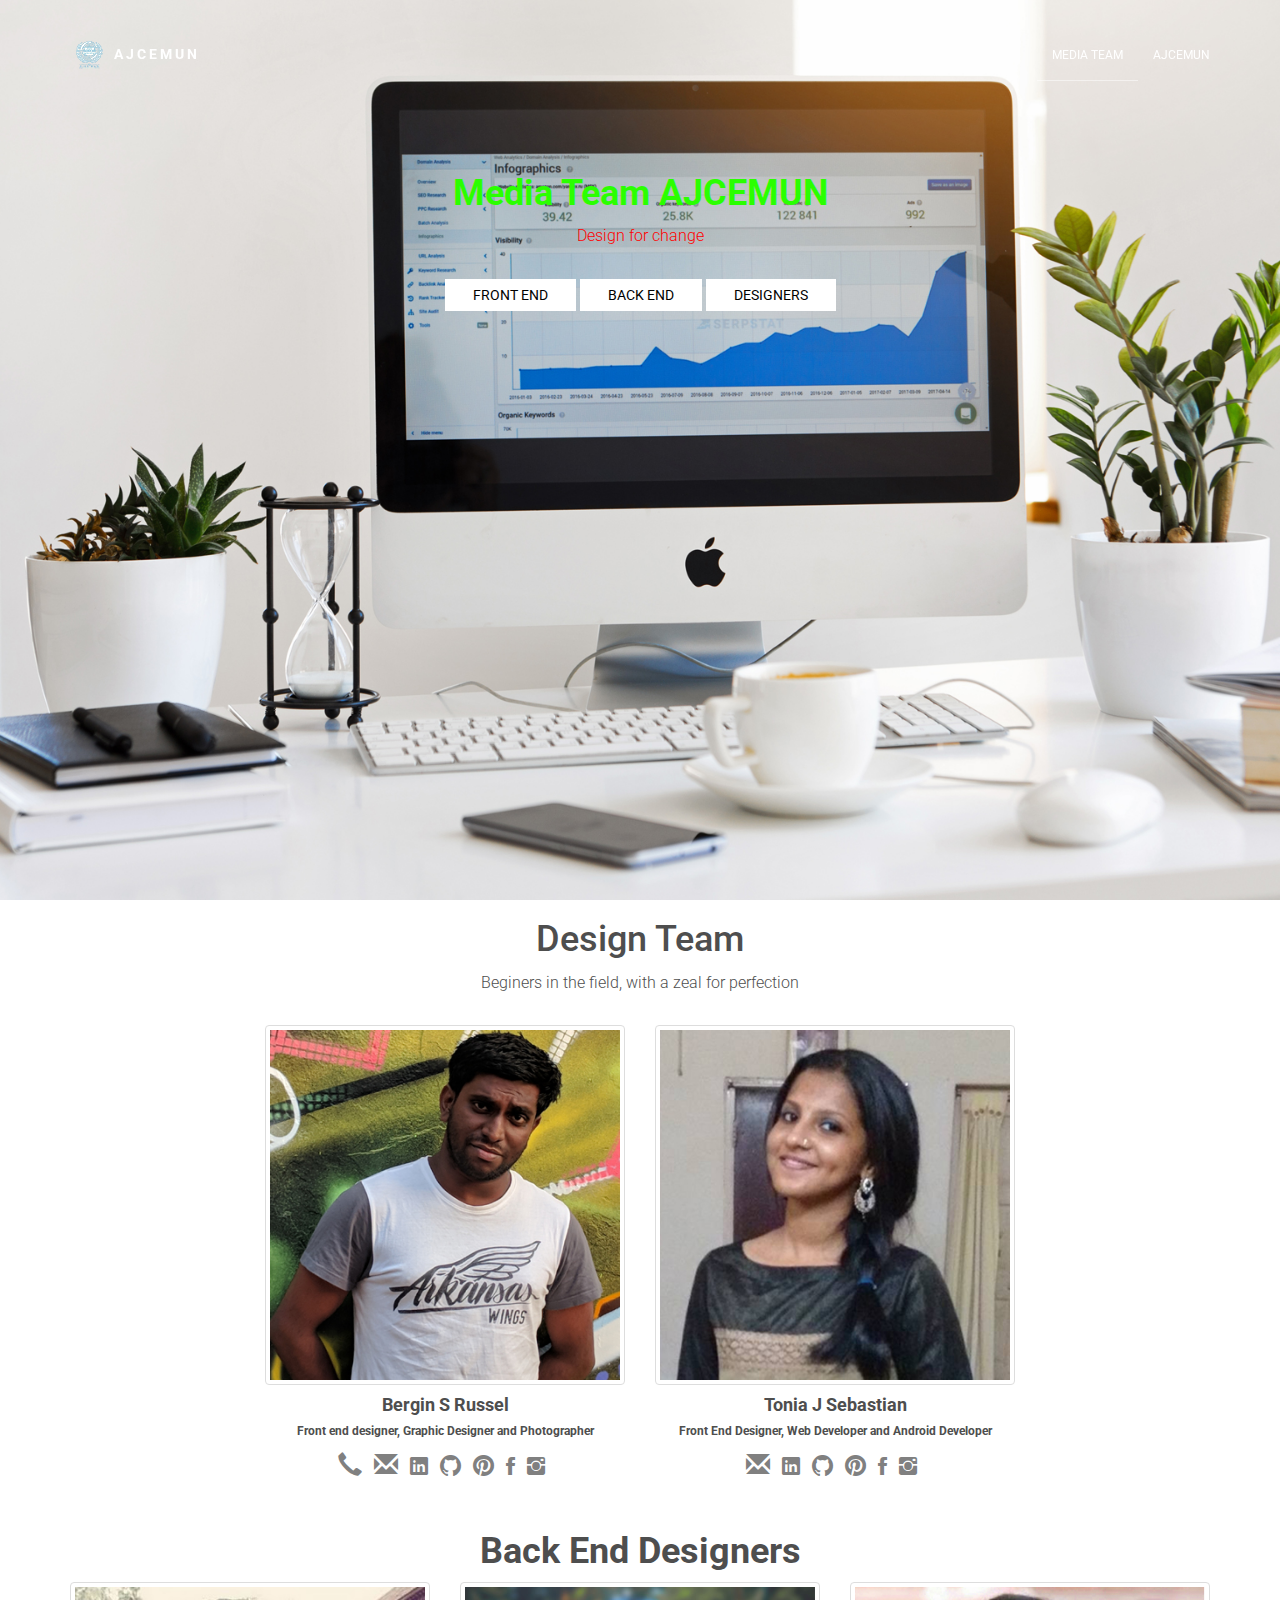
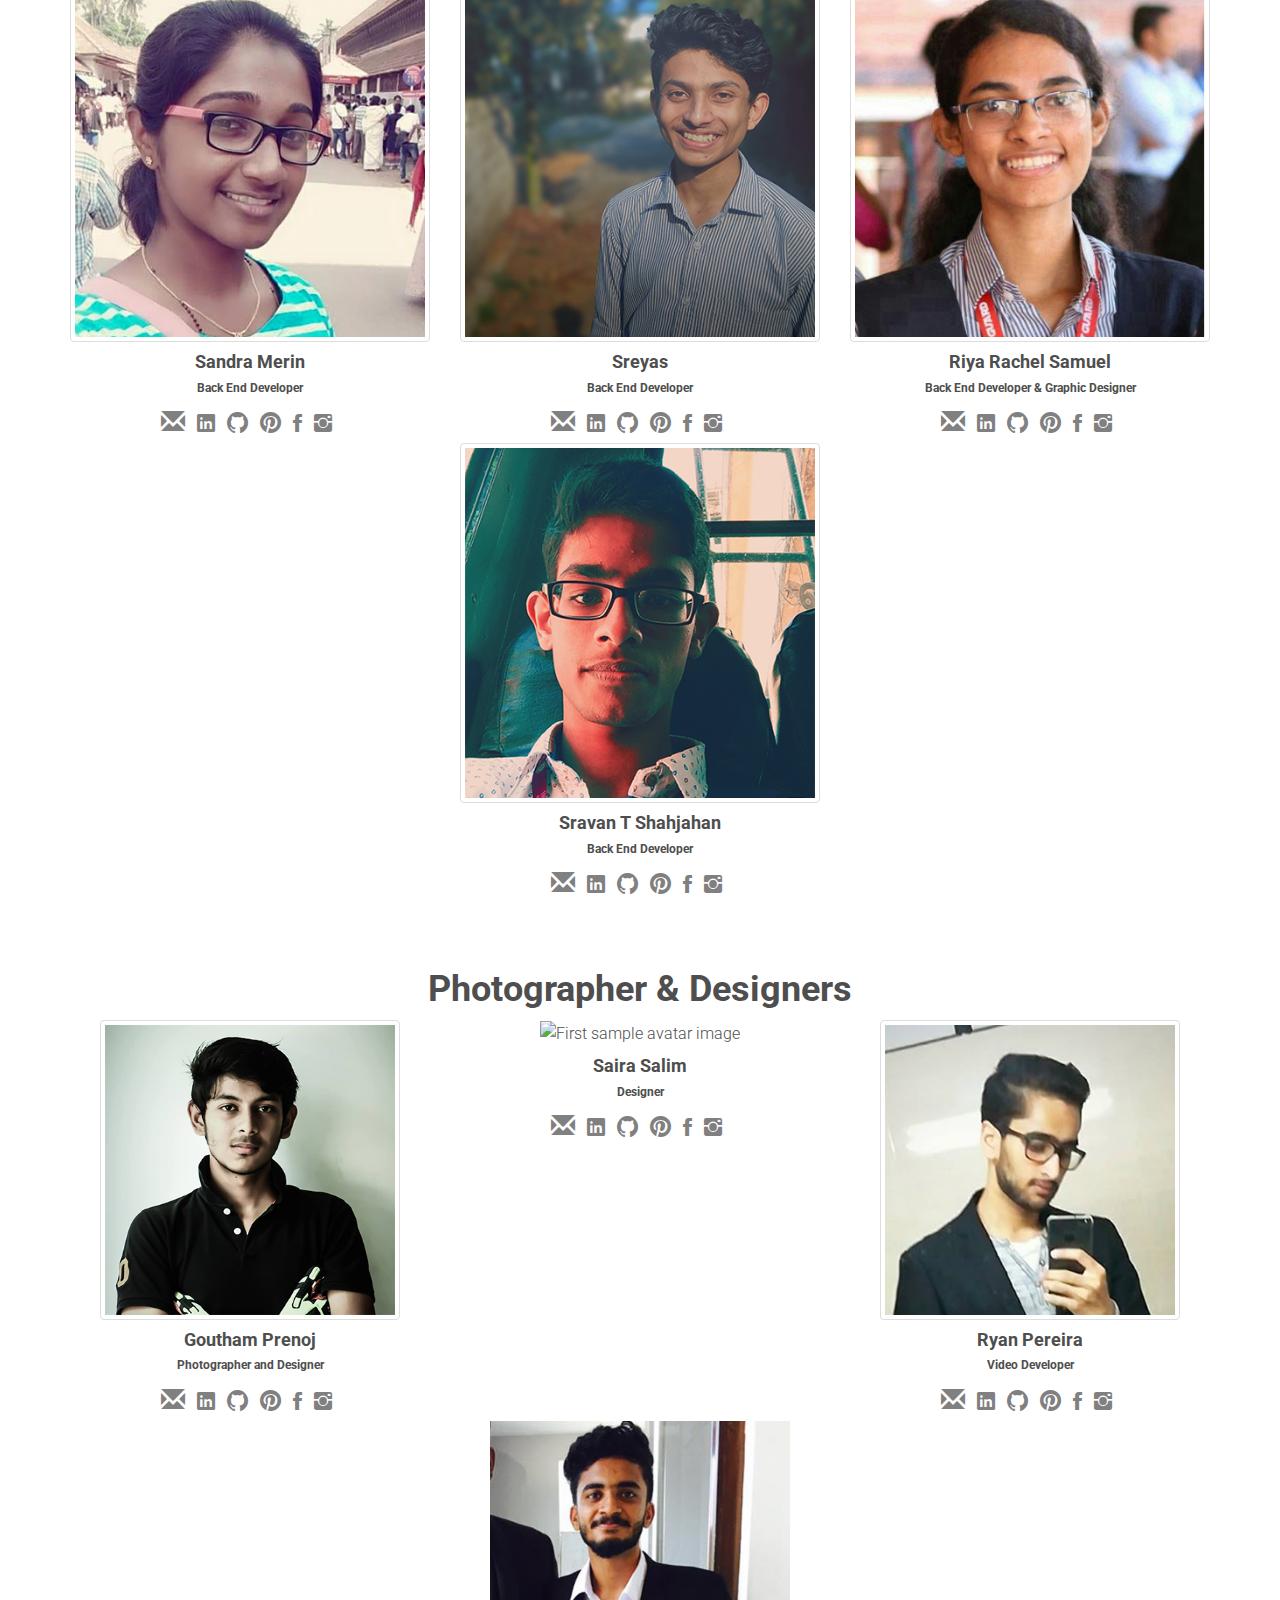
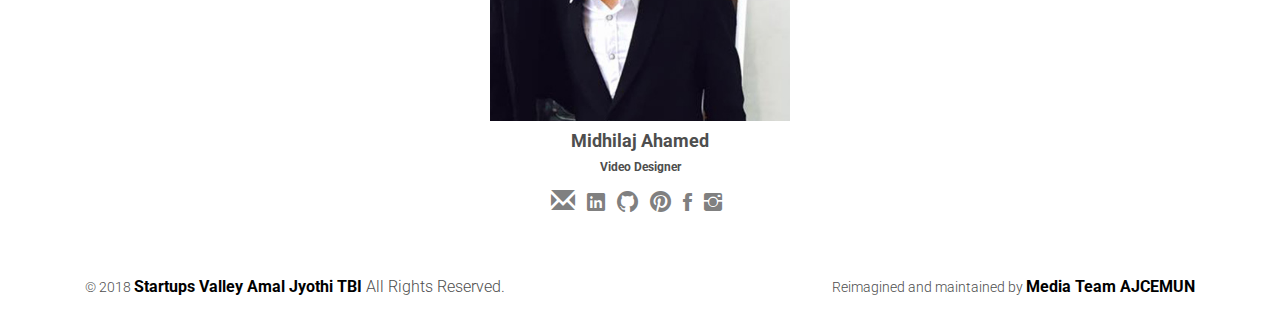
==== devteam.html @ 3c46d5c2 "c" ====
<!DOCTYPE HTML>
<!--
	Maintained by Startups Valley Amal Jyothi TBI
	Designed by Bergin S Russel & Tonia Sebastian
	AJCEMUN logo designed by Gautham Prenoj
	Backend and forum designed and coded by Sreyas
-->
<html lang="en">
<head>
    <meta charset="utf-8">
    <meta http-equiv="X-UA-Compatible" content="IE=edge">
    <meta name="viewport" content="width=device-width, initial-scale=1">
	<meta name="author" content="Bergin S Russel">
	<meta name="description" content="The Innovation and Entrepreneurship Development Centre (IEDC) is an initiative of National Science and Technology Entrepreneurship Development Board (NSTEDB), Department of Science and Technology (DST), New Delhi. The aim was to develop an institutional mechanism to create entrepreneurial culture in academic institutions to foster growth of innovation and entrepreneurship amongst the faculty and students.
Every year this centre provides financial support to a good number of students for developing innovative products. Up to one lakh rupees is made available for each idea. Apart from this financial support we are providing mentoring and Infrastructural support for these projects.Also this centre arranges many classes and camps to promote technology based innovation and entrepreneurship among the students." />
	<meta name="keywords" content="Idea, Startups, IEDC, I E D C, KSUM, Maker Hub, MAKERHUB, AmalJyothi, Amal Jyothi, AJCE, Innovatio, Entrepreneurship, AJC, Kanjirappally, Credox, Dreambig, Dream Big, Aptinno, Startups Valley, Technology, TBI, Development, Centre, Center, Ajin, Sherin, Bergin, IPR, IPR CELL, KSCSTE, KSIDC, DST, Incubator, Business, T B I, Technology Business Incubator, Kerala, Startups, Funding, Mentor, Support, Education, innovator, Innovtors hub, model, mun, silicon valley, intern, internship, programme, awareness, intellectual, property, rights, think, different, outside, box, products, robotics, digital, marketing, website, web, dev " />
    <title>Amal Jyothi College of Engineering Model United Nations</title>
	<link href="assets/images/logo.png" rel="shortcut icon" type="image/png">
    <!-- css -->
    <link rel="stylesheet" href="bower_components/bootstrap/dist/css/bootstrap.min.css">
    <link rel="stylesheet" href="bower_components/ionicons/css/ionicons.min.css">
    <link rel="stylesheet" href="assets/css/main.css">
</head>

<body data-spy="scroll" data-target="#site-nav">
    <nav id="site-nav" class="navbar navbar-fixed-top navbar-custom">
        <div class="container">
            <div class="navbar-header">

                <!-- logo -->
                <div class="site-branding">
                    <a class="logo" href="index.html">
                        
                        <!-- logo image  -->
                        <img src="assets/images/logo.png" alt="Logo">

                        AJCEMUN
                    </a>
                </div>

                <button type="button" class="navbar-toggle collapsed" data-toggle="collapse" data-target="#navbar-items" aria-expanded="false">
                    <span class="sr-only">Toggle navigation</span>
                    <span class="icon-bar"></span>
                    <span class="icon-bar"></span>
                    <span class="icon-bar"></span>
                </button>

            </div><!-- /.navbar-header -->

            <div class="collapse navbar-collapse" id="navbar-items">
                <ul class="nav navbar-nav navbar-right">

                    <!-- navigation menu -->
                    <li class="active"><a data-scroll href="#">Media Team</a></li>
                    
                    <li><a href="index.html">AJCEMUN</a></li>
                    
                
                </ul>
            </div>
        </div><!-- /.container -->
    </nav>

    <header id="site-header" class="site-header1 valign-center"> 
        <div class="intro">
			<br><br><br><br><br><br>
        
          <h1><font color="#2AFF00">Media Team AJCEMUN</font></h1>
         <!-- <h1>AJCEMUN</h1>-->
          <font color="#FF0000"><p>Design for change</p></font>
          <a class="btn btn-white" data-scroll href="#fed">Front End</a>
			 <a class="btn btn-white" data-scroll href="#bed">Back End</a>
			 <a class="btn btn-white" data-scroll href="#pd">Designers</a>
        
        </div>
    </header>

    <section id="fed" class="Front End Developers">
        <div class="container">
            <!--Section: Team v.2-->
<section class="team-section pb-5">
        
        <!--Section heading-->
        <h2 class="h1 text-center py-5">Design Team</h2>
        <!--Section description-->
        <p class="grey-text pb-5 text-center">Beginers in the field, with a zeal for perfection</p>
        <div class="row text-center">

            <!--Grid column-->
			<div class="col-md-2"></div>
            <div class="col-md-4 mb-4">

                <div class="avatar mx-auto">
                    <img src="assets/images/logos/bsrdev.jpg" alt="Bergin S Russel" width="400" class="rounded img-fluid z-depth-1-half img-thumbnail">
                </div>
              <h4 class="font-weight-bold dark-grey-text"> <strong>Bergin S Russel</strong></h4>
                <h6 class="grey-text">Front end designer, Graphic Designer and Photographer</h6>
                <!--Facebook-->
                <div class="row">
                 <a href="#" data-toggle="tooltip" title="+91 9495 911 913"><font size="5dp" color="grey"><i class="glyphicon glyphicon-earphone"></i></font></a>&nbsp;&nbsp;
                 <a href="#" data-toggle="tooltip" title="berginsrussel@me.ajce.in"><font size="5dp" color="grey"><i class="glyphicon glyphicon-envelope"></i></font></a>&nbsp;&nbsp;
                 <a href="https://www.linkedin.com/in/berginsrussel/"><font size="5dp" color="grey"><i class="ion-social-linkedin"></i></font></a>&nbsp;&nbsp;
                 <a href="https://www.github.com/berginsrussel/"><font size="5dp" color="grey"><i class="ion-social-github"></i></font></a>&nbsp;&nbsp;
                 <a href="https://in.pinterest.com/berginrussel/"><font size="5dp" color="grey"><i class="ion-social-pinterest"></i></font></a>&nbsp;&nbsp;
                 <a href="https://www.facebook.com/berginsr/"><font size="5dp" color="grey"><i class="ion-social-facebook"></i></font></a>&nbsp;&nbsp;
                 <a href="https://www.instagram.com/berginsrussel/"><font size="5dp" color="grey"><i class="ion-social-instagram"></i></font></a>&nbsp;&nbsp;
                
                 
                
                </div>

            </div>
            <!--Grid column-->

            <!--Grid column-->
         <div class="col-md-4 mb-4">

                <div class="avatar mx-auto">
                    <img src="assets/images/logos/toniadev.jpg" alt="First sample avatar image" width="400" class="rounded img-fluid z-depth-1-half img-thumbnail">
                </div>
                <h4 class="font-weight-bold dark-grey-text">
                    <strong>Tonia J Sebastian</strong>
                </h4>
                <h6 class="grey-text">Front End Designer, Web Developer and Android Developer</h6>

                 <div class="row">
                 <a href="#" data-toggle="tooltip" title="toniajsebastian@cs.ajce.in"><font size="5dp" color="grey"><i class="glyphicon glyphicon-envelope"></i></font></a>&nbsp;&nbsp;
                 <a href="https://www.linkedin.com/"><font size="5dp" color="grey"><i class="ion-social-linkedin"></i></font></a>&nbsp;&nbsp;
                 <a href="https://www.github.com/"><font size="5dp" color="grey"><i class="ion-social-github"></i></font></a>&nbsp;&nbsp;
                 <a href="https://in.pinterest.com/"><font size="5dp" color="grey"><i class="ion-social-pinterest"></i></font></a>&nbsp;&nbsp;
                 <a href="https://www.facebook.com/"><font size="5dp" color="grey"><i class="ion-social-facebook"></i></font></a>&nbsp;&nbsp;
                 <a href="https://www.instagram.com/"><font size="5dp" color="grey"><i class="ion-social-instagram"></i></font></a>&nbsp;&nbsp;
                
                 
                
                </div>

            </div>
            <!--Grid column-->

        </div>
		</section>	
	<br><section id="bed" class="Back End Developers">
	<h1 align="center">Back End Designers</h1>
	<div class="row text-center">

            <!--Grid column-->
        <div class="col-md-4 mb-4">

                <div class="avatar mx-auto">
                    <img src="assets/images/logos/sandramerin.jpg" class="rounded img-fluid z-depth-1-half img-thumbnail" alt="First sample avatar image">
                </div>
              <h4 class="font-weight-bold dark-grey-text"> <strong>Sandra Merin</strong></h4>
              <h6 class="grey-text">Back End Developer</h6>
           <div class="row">
                 <a href="#" data-toggle="tooltip" title="<!--write text-->"><font size="5dp" color="grey"><i class="glyphicon glyphicon-envelope"></i></font></a>&nbsp;&nbsp;
                 <a href="https://www.linkedin.com/"><font size="5dp" color="grey"><i class="ion-social-linkedin"></i></font></a>&nbsp;&nbsp;
                 <a href="https://www.github.com/"><font size="5dp" color="grey"><i class="ion-social-github"></i></font></a>&nbsp;&nbsp;
                 <a href="https://in.pinterest.com/"><font size="5dp" color="grey"><i class="ion-social-pinterest"></i></font></a>&nbsp;&nbsp;
                 <a href="https://www.facebook.com/"><font size="5dp" color="grey"><i class="ion-social-facebook"></i></font></a>&nbsp;&nbsp;
                 <a href="https://www.instagram.com/"><font size="5dp" color="grey"><i class="ion-social-instagram"></i></font></a>&nbsp;&nbsp;
                
                 
                
                </div>

          </div>
            <!--Grid column-->

            <!--Grid column-->
        <div class="col-md-4 mb-4">

          <div class="avatar mx-auto">
                    <img src="assets/images/logos/SREYAS.jpg" class="rounded img-fluid z-depth-1-half img-thumbnail" alt="First sample avatar image">
               </div>
          <h4 class="font-weight-bold dark-grey-text"> <strong>Sreyas </strong></h4>
                <h6 class="grey-text">Back End Developer</h6>
               <div class="row">
                 <a href="#" data-toggle="tooltip" title="<!--write text-->"><font size="5dp" color="grey"><i class="glyphicon glyphicon-envelope"></i></font></a>&nbsp;&nbsp;
                 <a href="https://www.linkedin.com/"><font size="5dp" color="grey"><i class="ion-social-linkedin"></i></font></a>&nbsp;&nbsp;
                 <a href="https://www.github.com/"><font size="5dp" color="grey"><i class="ion-social-github"></i></font></a>&nbsp;&nbsp;
                 <a href="https://in.pinterest.com/"><font size="5dp" color="grey"><i class="ion-social-pinterest"></i></font></a>&nbsp;&nbsp;
                 <a href="https://www.facebook.com/"><font size="5dp" color="grey"><i class="ion-social-facebook"></i></font></a>&nbsp;&nbsp;
                 <a href="https://www.instagram.com/"><font size="5dp" color="grey"><i class="ion-social-instagram"></i></font></a>&nbsp;&nbsp;
                
                 
                
                </div>

        </div>
            <!--Grid column-->

            <!--Grid column-->
        <div class="col-md-4 mb-4">

          <div class="avatar mx-auto">
            <img src="assets/images/logos/riya.jpg" class="rounded img-fluid z-depth-1-half img-thumbnail" alt="Third sample avatar image">
                </div>
                <h4 class="font-weight-bold dark-grey-text"> <strong>Riya Rachel Samuel</strong></h4>
                <h6 class="grey-text">Back End Developer &amp; Graphic Designer</h6>
           <div class="row">
                 <a href="#" data-toggle="tooltip" title="<!--write text-->"><font size="5dp" color="grey"><i class="glyphicon glyphicon-envelope"></i></font></a>&nbsp;&nbsp;
                 <a href="https://www.linkedin.com/"><font size="5dp" color="grey"><i class="ion-social-linkedin"></i></font></a>&nbsp;&nbsp;
                 <a href="https://www.github.com/"><font size="5dp" color="grey"><i class="ion-social-github"></i></font></a>&nbsp;&nbsp;
                 <a href="https://in.pinterest.com/"><font size="5dp" color="grey"><i class="ion-social-pinterest"></i></font></a>&nbsp;&nbsp;
                 <a href="https://www.facebook.com/"><font size="5dp" color="grey"><i class="ion-social-facebook"></i></font></a>&nbsp;&nbsp;
                 <a href="https://www.instagram.com/"><font size="5dp" color="grey"><i class="ion-social-instagram"></i></font></a>&nbsp;&nbsp;
                
                 
                
                </div>
          </div>
            <!--Grid column-->
        </div>
			<div class="row text-center">

            <!--Grid column-->
        <div class="col-md-4 mb-4">

               
          </div>
            <!--Grid column-->

            <!--Grid column-->
        <div class="col-md-4 mb-4">

          <div class="avatar mx-auto">
                    <img src="assets/images/logos/sravan.jpg" class="rounded img-fluid z-depth-1-half img-thumbnail" alt="First sample avatar image">
               </div>
          <h4 class="font-weight-bold dark-grey-text"> <strong>Sravan T Shahjahan </strong></h4>
                <h6 class="grey-text">Back End Developer</h6>
               <div class="row">
                 <a href="#" data-toggle="tooltip" title="<!--write text-->"><font size="5dp" color="grey"><i class="glyphicon glyphicon-envelope"></i></font></a>&nbsp;&nbsp;
                 <a href="https://www.linkedin.com/"><font size="5dp" color="grey"><i class="ion-social-linkedin"></i></font></a>&nbsp;&nbsp;
                 <a href="https://www.github.com/"><font size="5dp" color="grey"><i class="ion-social-github"></i></font></a>&nbsp;&nbsp;
                 <a href="https://in.pinterest.com/"><font size="5dp" color="grey"><i class="ion-social-pinterest"></i></font></a>&nbsp;&nbsp;
                 <a href="https://www.facebook.com/"><font size="5dp" color="grey"><i class="ion-social-facebook"></i></font></a>&nbsp;&nbsp;
                 <a href="https://www.instagram.com/"><font size="5dp" color="grey"><i class="ion-social-instagram"></i></font></a>&nbsp;&nbsp;
                
                 
                
                </div>

        </div>
            <!--Grid column-->

            <!--Grid column-->
        <div class="col-md-4 mb-4">

          
          </div>
            <!--Grid column-->
        </div>
    </section>
    <!--Section: Team v.2-->
            
            </div><!-- /.row -->
			
		
		</div>  
    </section>
	<br>
	<section id="pd" class="Designers">
	<div class="container" align="center">
	<h1 align="center"></h1>
	<div class="row text-center">
		<h1 align="center">Photographer &amp; Designers</h1>
            <!--Grid column-->
        <div class="col-md-4 mb-4">

                <div class="avatar mx-auto">
                    <img src="assets/images/logos/gouthamdev.jpg" alt="First sample avatar image" width="300" class="rounded img-fluid z-depth-1-half img-thumbnail">
                </div>
              <h4 class="font-weight-bold dark-grey-text"> <strong>Goutham Prenoj</strong></h4>
              <h6 class="grey-text">Photographer and Designer</h6>
          <div class="row">
                 <a href="#" data-toggle="tooltip" title="<!--write text-->"><font size="5dp" color="grey"><i class="glyphicon glyphicon-envelope"></i></font></a>&nbsp;&nbsp;
                 <a href="https://www.linkedin.com/"><font size="5dp" color="grey"><i class="ion-social-linkedin"></i></font></a>&nbsp;&nbsp;
                 <a href="https://www.github.com/"><font size="5dp" color="grey"><i class="ion-social-github"></i></font></a>&nbsp;&nbsp;
                 <a href="https://in.pinterest.com/"><font size="5dp" color="grey"><i class="ion-social-pinterest"></i></font></a>&nbsp;&nbsp;
                 <a href="https://www.facebook.com/"><font size="5dp" color="grey"><i class="ion-social-facebook"></i></font></a>&nbsp;&nbsp;
                 <a href="https://www.instagram.com/"><font size="5dp" color="grey"><i class="ion-social-instagram"></i></font></a>&nbsp;&nbsp;
                
                 
                
                </div>

          </div>
            <!--Grid column-->

            <!--Grid column-->
        <div class="col-md-4 mb-4">

          <div class="avatar mx-auto">
                    <img src="https://encrypted-tbn0.gstatic.com/images?q=tbn:ANd9GcSdP8_WHYu5wR9VU33Q1He28nvajJAuTOANiB84Cfq0nArDVMAf" alt="First sample avatar image" width="300" class="rounded img-fluid z-depth-1-half">
               </div>
          <h4 class="font-weight-bold dark-grey-text"> <strong>Saira Salim</strong></h4>
                <h6 class="grey-text">Designer</h6>
              <div class="row">
                 <a href="#" data-toggle="tooltip" title="<!--write text-->"><font size="5dp" color="grey"><i class="glyphicon glyphicon-envelope"></i></font></a>&nbsp;&nbsp;
                 <a href="https://www.linkedin.com/"><font size="5dp" color="grey"><i class="ion-social-linkedin"></i></font></a>&nbsp;&nbsp;
                 <a href="https://www.github.com/"><font size="5dp" color="grey"><i class="ion-social-github"></i></font></a>&nbsp;&nbsp;
                 <a href="https://in.pinterest.com/"><font size="5dp" color="grey"><i class="ion-social-pinterest"></i></font></a>&nbsp;&nbsp;
                 <a href="https://www.facebook.com/"><font size="5dp" color="grey"><i class="ion-social-facebook"></i></font></a>&nbsp;&nbsp;
                 <a href="https://www.instagram.com/"><font size="5dp" color="grey"><i class="ion-social-instagram"></i></font></a>&nbsp;&nbsp;
                
                 
                
                </div>

        </div>
            <!--Grid column-->

            <!--Grid column-->
        <div class="col-md-4 mb-4">

          <div class="avatar mx-auto">
            <img src="assets/images/logos/ryandev.jpg" alt="Third sample avatar image" width="300" class="rounded img-fluid z-depth-1-half img-thumbnail">
                </div>
                <h4 class="font-weight-bold dark-grey-text"> <strong>Ryan Pereira</strong></h4>
                <h6 class="grey-text">Video Developer</h6>
            <div class="row">
                 <a href="#" data-toggle="tooltip" title="<!--write text-->"><font size="5dp" color="grey"><i class="glyphicon glyphicon-envelope"></i></font></a>&nbsp;&nbsp;
                 <a href="https://www.linkedin.com/"><font size="5dp" color="grey"><i class="ion-social-linkedin"></i></font></a>&nbsp;&nbsp;
                 <a href="https://www.github.com/"><font size="5dp" color="grey"><i class="ion-social-github"></i></font></a>&nbsp;&nbsp;
                 <a href="https://in.pinterest.com/"><font size="5dp" color="grey"><i class="ion-social-pinterest"></i></font></a>&nbsp;&nbsp;
                 <a href="https://www.facebook.com/"><font size="5dp" color="grey"><i class="ion-social-facebook"></i></font></a>&nbsp;&nbsp;
                 <a href="https://www.instagram.com/"><font size="5dp" color="grey"><i class="ion-social-instagram"></i></font></a>&nbsp;&nbsp;
                
                 
                
                </div>
          </div>
            <!--Grid column-->
        </div>
			<div class="row text-center">

            <!--Grid column-->
        <div class="col-md-4 mb-4">

               
          </div>
            <!--Grid column-->

            <!--Grid column-->
        <div class="col-md-4 mb-4">

          <div class="avatar mx-auto">
            <img src="assets/images/logos/midhidev.jpg" alt="First sample avatar image" width="300" height="300" class="rounded img-fluid z-depth-1-half">
               </div>
          <h4 class="font-weight-bold dark-grey-text"> <strong>Midhilaj Ahamed</strong></h4>
          <h6 class="grey-text">Video Designer</h6>
          <div class="row">
                 <a href="#" data-toggle="tooltip" title="<!--write text-->"><font size="5dp" color="grey"><i class="glyphicon glyphicon-envelope"></i></font></a>&nbsp;&nbsp;
                 <a href="https://www.linkedin.com/"><font size="5dp" color="grey"><i class="ion-social-linkedin"></i></font></a>&nbsp;&nbsp;
                 <a href="https://www.github.com/"><font size="5dp" color="grey"><i class="ion-social-github"></i></font></a>&nbsp;&nbsp;
                 <a href="https://in.pinterest.com/"><font size="5dp" color="grey"><i class="ion-social-pinterest"></i></font></a>&nbsp;&nbsp;
                 <a href="https://www.facebook.com/"><font size="5dp" color="grey"><i class="ion-social-facebook"></i></font></a>&nbsp;&nbsp;
                 <a href="https://www.instagram.com/"><font size="5dp" color="grey"><i class="ion-social-instagram"></i></font></a>&nbsp;&nbsp;
                
                 
                
                </div>

        </div>
            <!--Grid column-->

            <!--Grid column-->
        <div class="col-md-4 mb-4">

          
          </div>
            <!--Grid column-->
        </div>
    </section>
    <!--Section: Team v.2-->
            
            </div><!-- /.row -->
			
		
        </div><!-- /.container -->
    </section>

        
    
    
<br><br>
			<div class="row copyright">
				<div class="container">
				<div class="col-md-6">
					<p class="pull-left"> <small class="block">&copy; 2018 </small><a href="https://www.startupsvalley.in"><strong>Startups Valley Amal Jyothi TBI </strong></a>All Rights Reserved.</p></div> 
				  <div class="col-md-6" style="text-align: right"><p> <small>Reimagined and maintained by </small><a href="#"><b>Media Team AJCEMUN</b></a></p>
				  
				 
					
				</div>
			</div></div>

		</div></font>
	</footer>
    <!--
    <section id="location" class="section location">
        <div class="container">
            <div class="row">
                <div class="col-sm-3">
                    <h3 class="section-title">Event Location</h3>
                    <address>
                        <p>Eardenia<br> The Grand Hall<br> House # 08, Road #52, Street<br> Phone: +1159t3764<br> Email: example@mail.com</p>
                    </address>
                </div>
                <div class="col-sm-9">
                    <iframe src="https://www.google.com/maps/embed?pb=!1m18!1m12!1m3!1d96706.50013548559!2d-78.9870674333782!3d40.76030630398601!2m3!1f0!2f0!3f0!3m2!1i1024!2i768!4f13.1!3m3!1m2!1s0x54eab584e432360b%3A0x1c3bb99243deb742!2sUnited+States!5e0!3m2!1sen!2sbd!4v1436299406518" width="100%" height="450" frameborder="0" style="border:0" allowfullscreen></iframe>
                </div>
            </div>
        </div>
    </section>

    <footer class="site-footer">
        <div class="container">
            <div class="row">
                <div class="col-md-12">
                    <p class="site-info">Designed and <br> Developed by <a href="http://technextit.com">Technext Limited</a></p>
                    <ul class="social-block">
                        <li><a href=""><i class="ion-social-twitter"></i></a></li>
                        <li><a href=""><i class="ion-social-facebook"></i></a></li>
                        <li><a href=""><i class="ion-social-linkedin-outline"></i></a></li>
                        <li><a href=""><i class="ion-social-googleplus"></i></a></li>
                    </ul>
                </div>
            </div>
        </div>
    </footer>-->

    <!-- script -->
    <script src="bower_components/jquery/dist/jquery.min.js"></script>
    <script src="bower_components/bootstrap/dist/js/bootstrap.min.js"></script>
    <script src="bower_components/smooth-scroll/dist/js/smooth-scroll.min.js"></script>
    <script src="assets/js/main.js"></script>
</body>
</html>
---- assets/css/main.css ----
/* 
 * 1. Google Font
 */
@import url(https://fonts.googleapis.com/css?family=Roboto:300,400,700);
/* 
 * 2.0 Global Style
 */
html {
  font-family: 'Roboto', sans-serif;
  font-size: 16px;
}

body {
  color: #4e4e4e;
  font-family: 'Roboto', sans-serif;
  font-size: 16px;
  font-weight: 300;
  line-height: 1.6;
  position: relative;
  -webkit-font-smoothing: antialiased;
}

a {
  color: #000;
}
a:focus {
  outline: none;
}

h1,
h2,
h3,
h4,
h5,
h6 {
  font-weight: 700;
}

p {
  margin: 0 0 30px;
}

ul li {
  font-weight: 700;
  margin-bottom: 10px;
}

.custom-list-icon, .list-arrow-right {
  list-style-type: none;
  padding: 0;
}
.custom-list-icon li, .list-arrow-right li {
  position: relative;
  padding-left: 20px;
}
.custom-list-icon li::before, .list-arrow-right li::before {
  position: absolute;
  left: 0;
  color: #4e4e4e;
  font-family: "Ionicons";
}

.social-block {
  list-style-type: none;
  padding: 0;
}
.social-block li {
  display: inline-block;
}
.social-block li a {
  display: inline-block;
  height: 32px;
  width: 32px;
  color: #4e4e4e;
}
.social-block li a i {
  font-size: 1.5em;
}
.social-block li a:hover, .social-block li a:focus {
  color: #000;
}

.btn.active.focus,
.btn.active:focus,
.btn.focus,
.btn:active.focus,
.btn:active:focus,
.btn:focus {
  outline: none;
}

.btn {
  border: 0;
  border-radius: 0;
  padding: 6px 28px;
  text-transform: uppercase;
  -webkit-transform: translateZ(0);
          transform: translateZ(0);
  -webkit-backface-visibility: hidden;
          backface-visibility: hidden;
  -moz-osx-font-smoothing: grayscale;
  -webkit-transition-duration: 0.3s;
          transition-duration: 0.3s;
  -webkit-transition-property: -webkit-transform;
          transition-property: transform;
}
.btn:hover {
  -webkit-transform: scale(0.9);
      -ms-transform: scale(0.9);
          transform: scale(0.9);
}

.form-control {
  border-radius: 0;
  box-shadow: none;
  height: 48px;
  padding: 10px 12px;
  font-size: 16px;
  line-height: 1.6;
}
.form-control:focus {
  box-shadow: none;
  border-color: #ccc;
  background-color: #f8f8f8;
}

.valign-center {
  display: -webkit-box;
  display: -webkit-flex;
  display: -ms-flexbox;
  display: flex;
  -webkit-box-align: center;
  -webkit-align-items: center;
      -ms-flex-align: center;
          align-items: center;
}

.section {
  padding: 70px 0;
}

.section-title {
  color: #313131;
  letter-spacing: 1px;
  margin: 0 0 20px;
  text-transform: uppercase;
  text-align: center;
}

/* 
 * 3.0 Helper Class
 */
/* 
 * 3.1 Helper Class: font-weight
 */
.font-300 {
  font-weight: 300;
}

.font-400 {
  font-weight: 400;
}

.font-700 {
  font-weight: 700;
}

/* 
 * 3.2 Helper Class: margin
 */
.mt0 {
  margin-top: 0;
}

.mb0 {
  margin-bottom: 0;
}

.mt20 {
  margin-top: 20px;
}

/* 
 * 3.3 Helper Class: list
 */
.list-arrow-right li::before {
  content: "\f3d3";
}

/* 
 * 3.4 Helper Class: button
 */
.btn-white {
  color: #000;
  background-color: #fff;
}
.btn-white:hover, .btn-white:focus {
  color: #000;
  background-color: #fff;
}

.btn-black {
  color: #fff;
  background-color: #000;
}
.btn-black:hover, .btn-black:focus {
  color: #fff;
  background-color: #000;
}

/* 
 * 3.5 Helper Class: background
 */
.bg-image, .bg-image-1, .bg-image-2 {
  position: relative;
}
.bg-image::before, .bg-image-1::before, .bg-image-2::before {
  content: "";
  position: absolute;
  top: 0;
  right: 0;
  bottom: 0;
  left: 0;
}

.bg-image-1 {
  background: url(../images/backgrounds/bg-1.jpg) no-repeat center center/cover;
}
.bg-image-1::before {
  background-color: rgba(0, 0, 0, 0.7);
}

.bg-image-2 {
  background: url(../images/backgrounds/bg-2.jpg) no-repeat center bottom/cover;
}
.bg-image-2::before {
  background-color: rgba(0, 0, 0, 0.7);
}

@media (min-width: 768px) {
  .section {
    padding: 90px 0;
  }

  .section-title {
    color: #313131;
    letter-spacing: 1px;
    margin: 0 0 60px;
    text-transform: uppercase;
    text-align: left;
  }
}
/* 
 * 4.0 Navigation
 */
.navbar-custom {
  border: 0;
  margin: 0;
  padding-top: 10px;
  padding-bottom: 10px;
  background-color: #000;
  -webkit-transition: all 0.2s linear 0s;
          transition: all 0.2s linear 0s;
}
.navbar-custom .navbar-nav li {
  margin: 0;
}
.navbar-custom .navbar-nav > li > a {
  color: #fff;
  text-transform: uppercase;
  font-size: 12px;
  font-weight: 400;
  border-bottom: 1px solid transparent;
}
.navbar-custom .navbar-nav > li > a:focus, .navbar-custom .navbar-nav > li > a:hover {
  background-color: transparent;
  border-color: rgba(255, 255, 255, 0.5);
}
.navbar-custom .navbar-nav > .active > a {
  border-color: rgba(255, 255, 255, 0.5);
}

.navbar-toggle {
  border: 0;
  border-radius: 0;
  margin-top: 2px;
}
.navbar-toggle .icon-bar {
  background-color: #fff;
}

.navbar-solid {
  background-color: #000 !important;
  padding: 0 !important;
  -webkit-transition: all 0.2s linear 0s;
          transition: all 0.2s linear 0s;
}

.site-branding {
  float: left;
  margin-top: 0;
  margin-left: 10px;
}
.site-branding .logo {
  color: #fff;
  font-size: 14px;
  font-weight: 700;
  margin-right: 5px;
  letter-spacing: 3px;
  text-transform: uppercase;
}
.site-branding .logo:focus, .site-branding .logo:hover {
  text-decoration: none;
}

/* 
 * 5.0 Site Header
 */
.site-header {
  width: 100%;
  height: 100%;
  min-height: 100vh;
  position: relative;
  text-align: center;
  background: url(../images/backgrounds/header.jpg) no-repeat center center/cover;
  display: table;
}

.site-header1 {
  width: 100%;
  height: 100%;
  min-height: 100vh;
  position: relative;
  text-align: center;
  background: url(../images/logos/ajcemundev2.jpg) no-repeat center center/cover;
  display: table;
}
.site-header::before {
  content: "";
  position: absolute;
  top: 0;
  right: 0;
  bottom: 0;
  left: 0;
  background-color: rgba(0, 0, 0, 0.5);
}
.site-header .intro {
  color: #fff;
  position: relative;
  text-align: center;
  text-transform: uppercase;
  width: 100%;
  z-index: 1;
  padding: 0 15px;
  display: table-cell;
  vertical-align: middle;
  height: 100vh;
}
.site-header .intro h2 {
  margin-top: 0px;
  font-size: 25px;
  font-weight: 300;
}
.site-header .intro h1 {
  margin-top: 0px;
  font-size: 30px;
}
.site-header .intro p {
  font-size: 20px;
  margin-bottom: 10px;
  font-weight: 300;
}

@media (min-width: 768px) {
  .navbar-custom {
    background-color: transparent;
    padding-top: 30px;
  }

  .site-branding {
    margin-top: 6px;
    margin-left: 0;
  }
}
/* 
 * 6.0 Section
 */
/* 
 * 6.1 Section: About 
 */
.about .section-title {
  margin: 0 0 25px;
}
.about figure {
  margin-bottom: 25px;
}

/* 
 * 6.2 Section: Facts
 */
.facts i {
  color: #fff;
  font-size: 3em;
}
.facts h3 {
  color: #fff;
  text-align: center;
  font-weight: 400;
}

/* 
 * 6.3 Section: Speaker
 */
.speaker {
  text-align: center;
  color: #313131;
  text-transform: uppercase;
  margin: 25px 0;
}
.speaker h4 {
  margin-top: 15px;
  margin-bottom: 5px;
}
.speaker p {
  margin-bottom: 5px;
}
.speaker img:hover {
  opacity: .7;
}

/* 
 * 6.4 Section: Registration & Pricing
 */
/* 
 * 6.5 Section: Contribution
 */
.contribution {
  text-align: center;
  color: #fff;
}

/* 
 * 6.6 Section: Schedule
 */
.schedule-box {
  position: relative;
  background-color: #000;
  color: #fff;
  text-align: center;
  padding: 50px 0;
  margin: 25px 0 0;
}
.schedule-box::before {
  content: '';
  position: absolute;
  top: 5px;
  right: 5px;
  bottom: 5px;
  left: 5px;
  border: 1px solid #fff;
}

/* 
 * 6.7 Section: Schedule
 */
.partner {
  background-color: #f8f8f8;
}
.partner .partner-box {
  display: block;
  opacity: 0.3;
  height: 150px;
  width: 150px;
  margin: 25px auto;
  -webkit-transition: 0.5s all linear;
          transition: 0.5s all linear;
}
.partner .partner-box:hover {
  opacity: 1;
}
.partner .partner-box-1 {
  background: url(../images/partner/partner-1.png) no-repeat center center/contain;
}
.partner .partner-box-2 {
  background: url(../images/partner/partner-2.png) no-repeat center center/contain;
}
.partner .partner-box-3 {
  background: url(../images/partner/partner-3.png) no-repeat center center/contain;
}
.partner .partner-box-4 {
  background: url(../images/partner/partner-4.png) no-repeat center center/contain;
}
.partner .partner-box-5 {
  background: url(../images/partner/partner-5.png) no-repeat center center/contain;
}
.partner .partner-box-6 {
  background: url(../images/partner/partner-6.png) no-repeat center center/contain;
}
.partner .partner-box-7 {
  background: url(../images/partner/partner-7.png) no-repeat center center/contain;
}
.partner .partner-box-8 {
  background: url(../images/partner/partner-8.png) no-repeat center center/contain;
}

/* 
 * 6.8 Section: FAQ
 */
.faq .panel-heading {
  cursor: pointer;
}
.faq .faq-toggle.collapsed::before {
  font-family: "Ionicons";
  content: "\f218";
  -webkit-transition: 0.5s linear ease-out;
          transition: 0.5s linear ease-out;
  position: absolute;
  left: 15px;
}
.faq .faq-toggle::before {
  position: absolute;
  left: 15px;
  font-family: "Ionicons";
  content: "\f209";
}
.faq .panel-group .panel + .panel {
  margin-top: 15px;
}
.faq .panel-default > .panel-heading {
  color: #FFF;
  background-color: #000000;
  border-color: #000;
  border-radius: 0;
  padding: 0;
}
.faq .panel-default > .panel-heading a {
  position: relative;
  display: block;
  text-decoration: none;
  padding: 15px 15px 15px 35px;
}

/* 
 * 6.9 Section: photos
 */
.grid {
  list-style-type: none;
  padding: 0;
  margin: 0;
}
.grid::after {
  content: '';
  display: block;
  clear: both;
}

.grid-item {
  float: left;
  overflow: hidden;
  padding: 3px;
  margin: 0;
  width: 100%;
}

@media (min-width: 768px) {
  .grid-item-sm-6 {
    width: 50%;
  }

  .grid-item-sm-3 {
    width: 25%;
  }

  .section-title {
    margin: 0 0 30px;
  }

  figure {
    margin-bottom: 0;
  }
}
@media (min-width: 992px) {
  .schedule-box {
    margin: 0;
  }

  .grid-item-md-6 {
    width: 50%;
  }

  .grid-item-md-3 {
    width: 25%;
  }
}
/* 
 * 7.0 Site-footer
 */
.site-footer {
  background-color: #000;
  color: #fff;
  text-align: center;
  padding: 30px 0;
}
.site-footer .site-info {
  font-weight: 400;
  margin-bottom: 10px;
}
.site-footer .site-info a {
  color: #fff;
}
.site-footer .social-block li a {
  color: #fff;
}
.site-footer .social-block li a:hover, .site-footer .social-block li a:focus {
  opacity: 0.8;
}
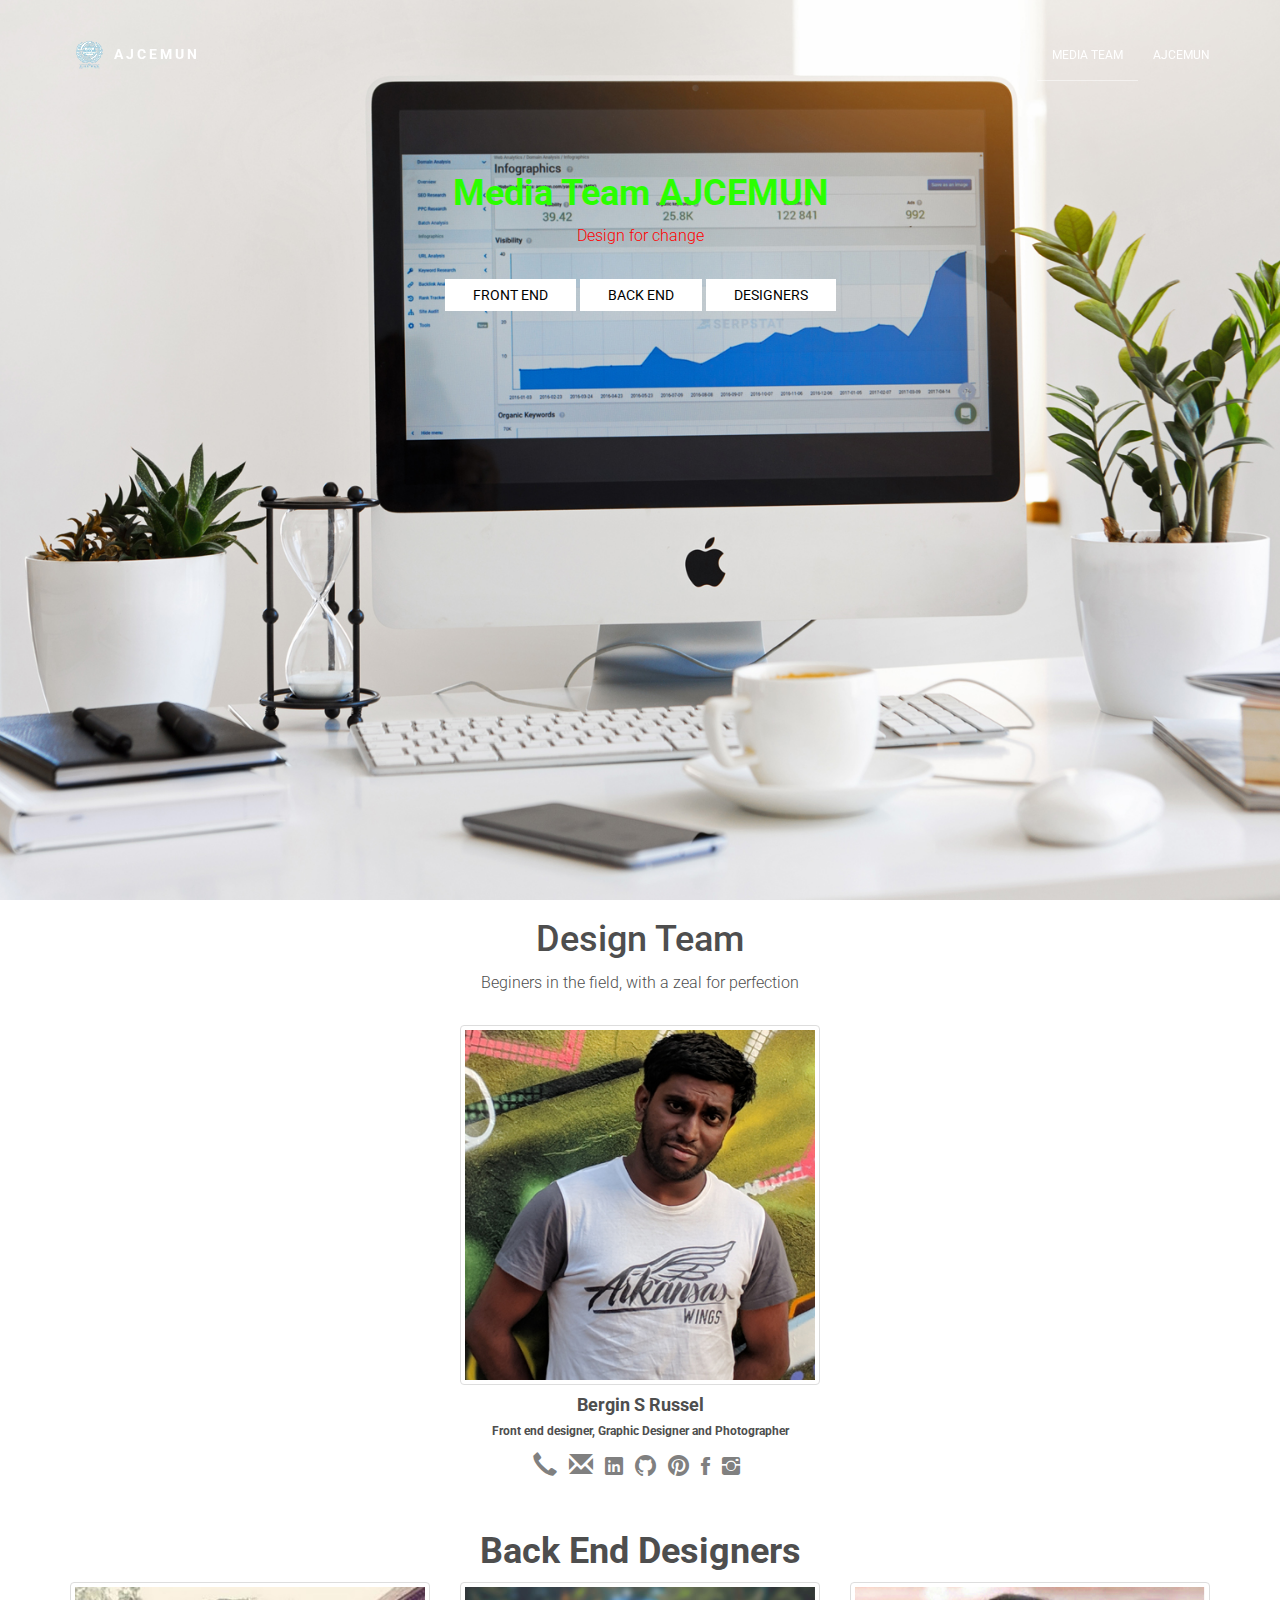
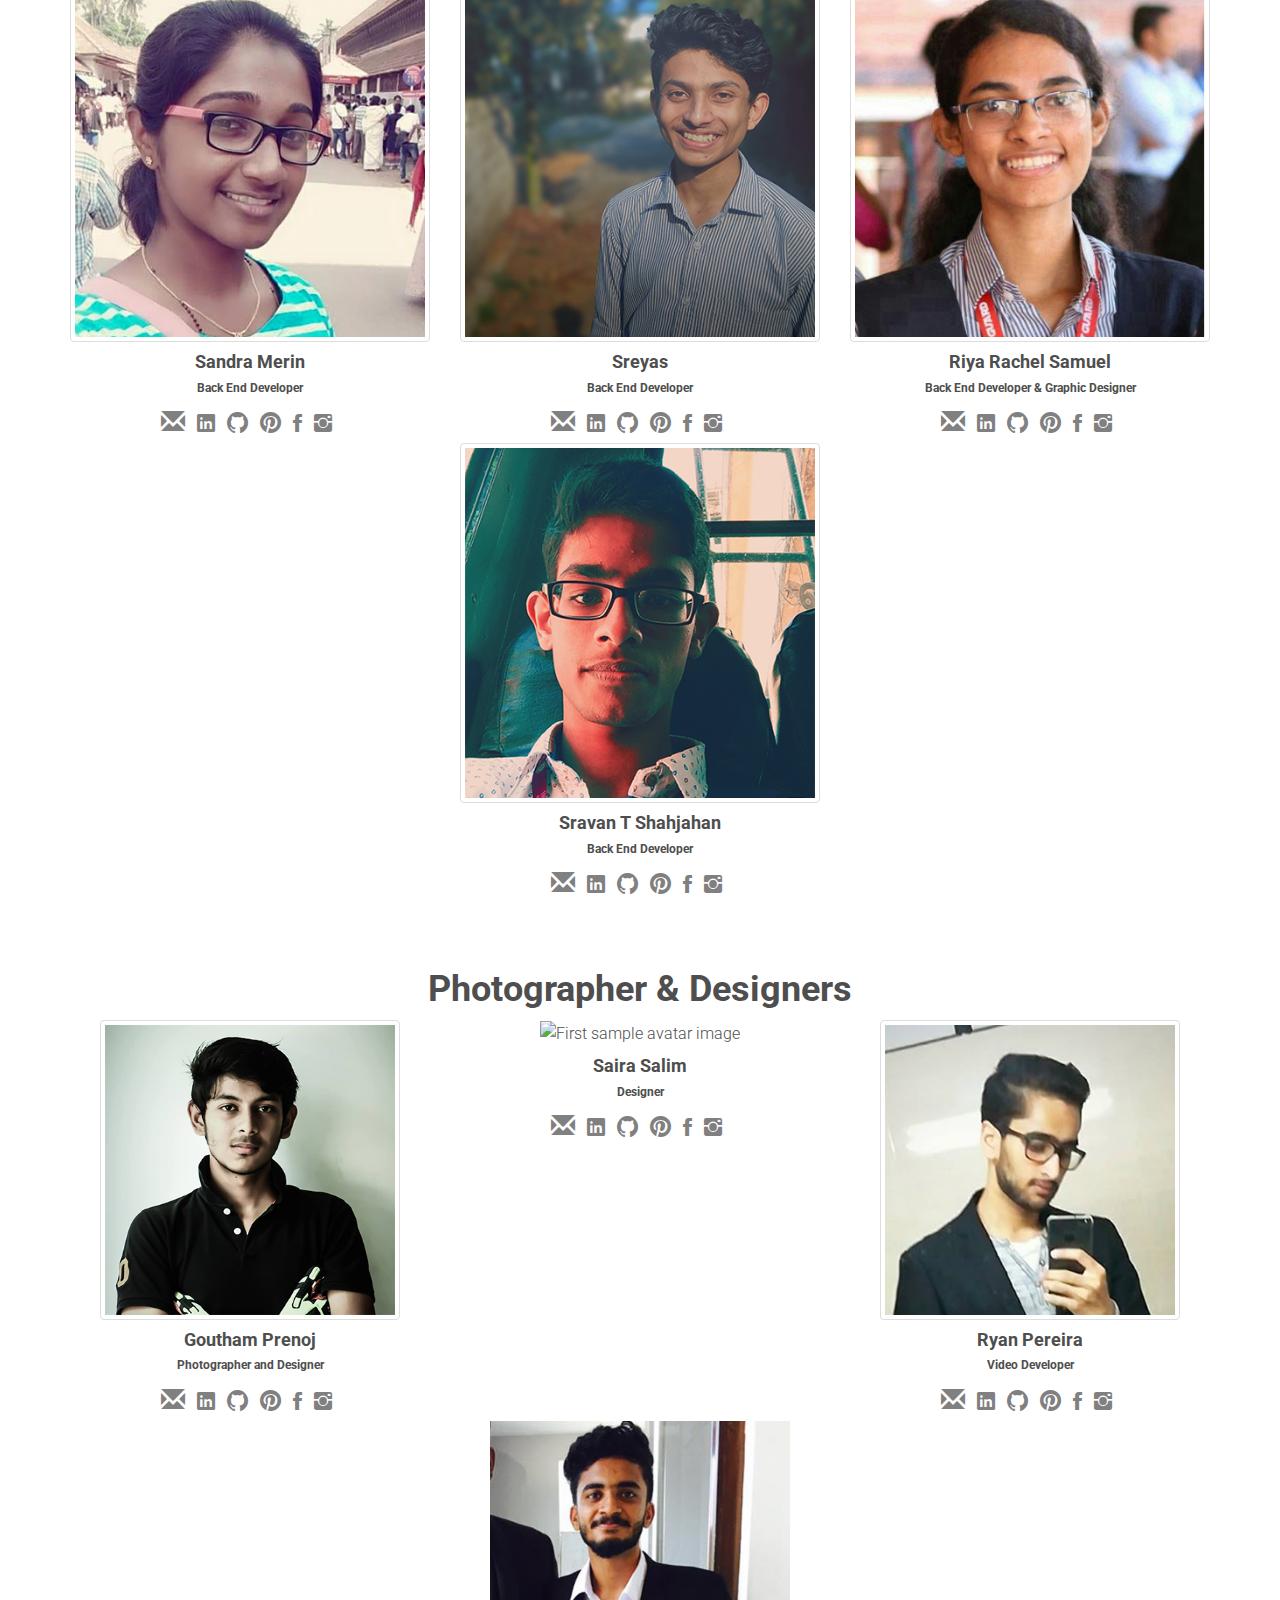
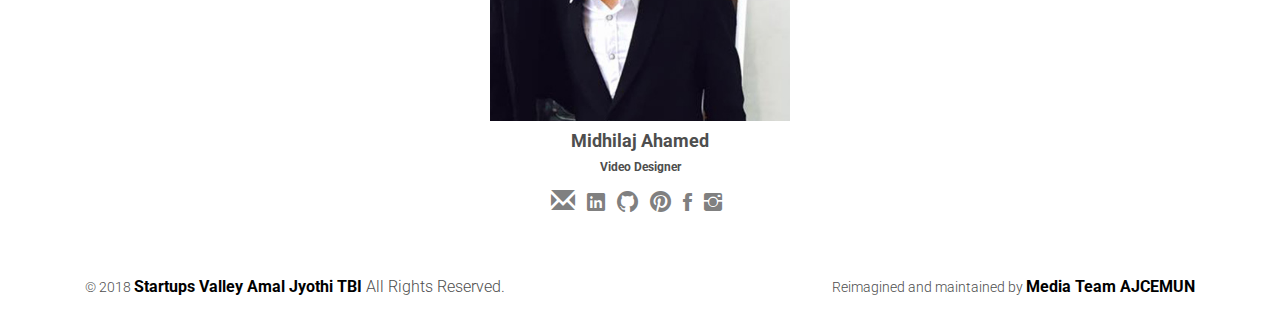
==== commit 03e029aa: "c" ====
--- a/devteam.html
+++ b/devteam.html
@@ -87,7 +87,7 @@
         <div class="row text-center">
 
             <!--Grid column-->
-			<div class="col-md-2"></div>
+			<div class="col-md-4"></div>
             <div class="col-md-4 mb-4">
 
                 <div class="avatar mx-auto">
@@ -113,7 +113,7 @@
             <!--Grid column-->
 
             <!--Grid column-->
-         <div class="col-md-4 mb-4">
+         <!--<div class="col-md-4 mb-4">
 
                 <div class="avatar mx-auto">
                     <img src="assets/images/logos/toniadev.jpg" alt="First sample avatar image" width="400" class="rounded img-fluid z-depth-1-half img-thumbnail">
@@ -135,7 +135,7 @@
                 
                 </div>
 
-            </div>
+            </div>-->
             <!--Grid column-->
 
         </div>
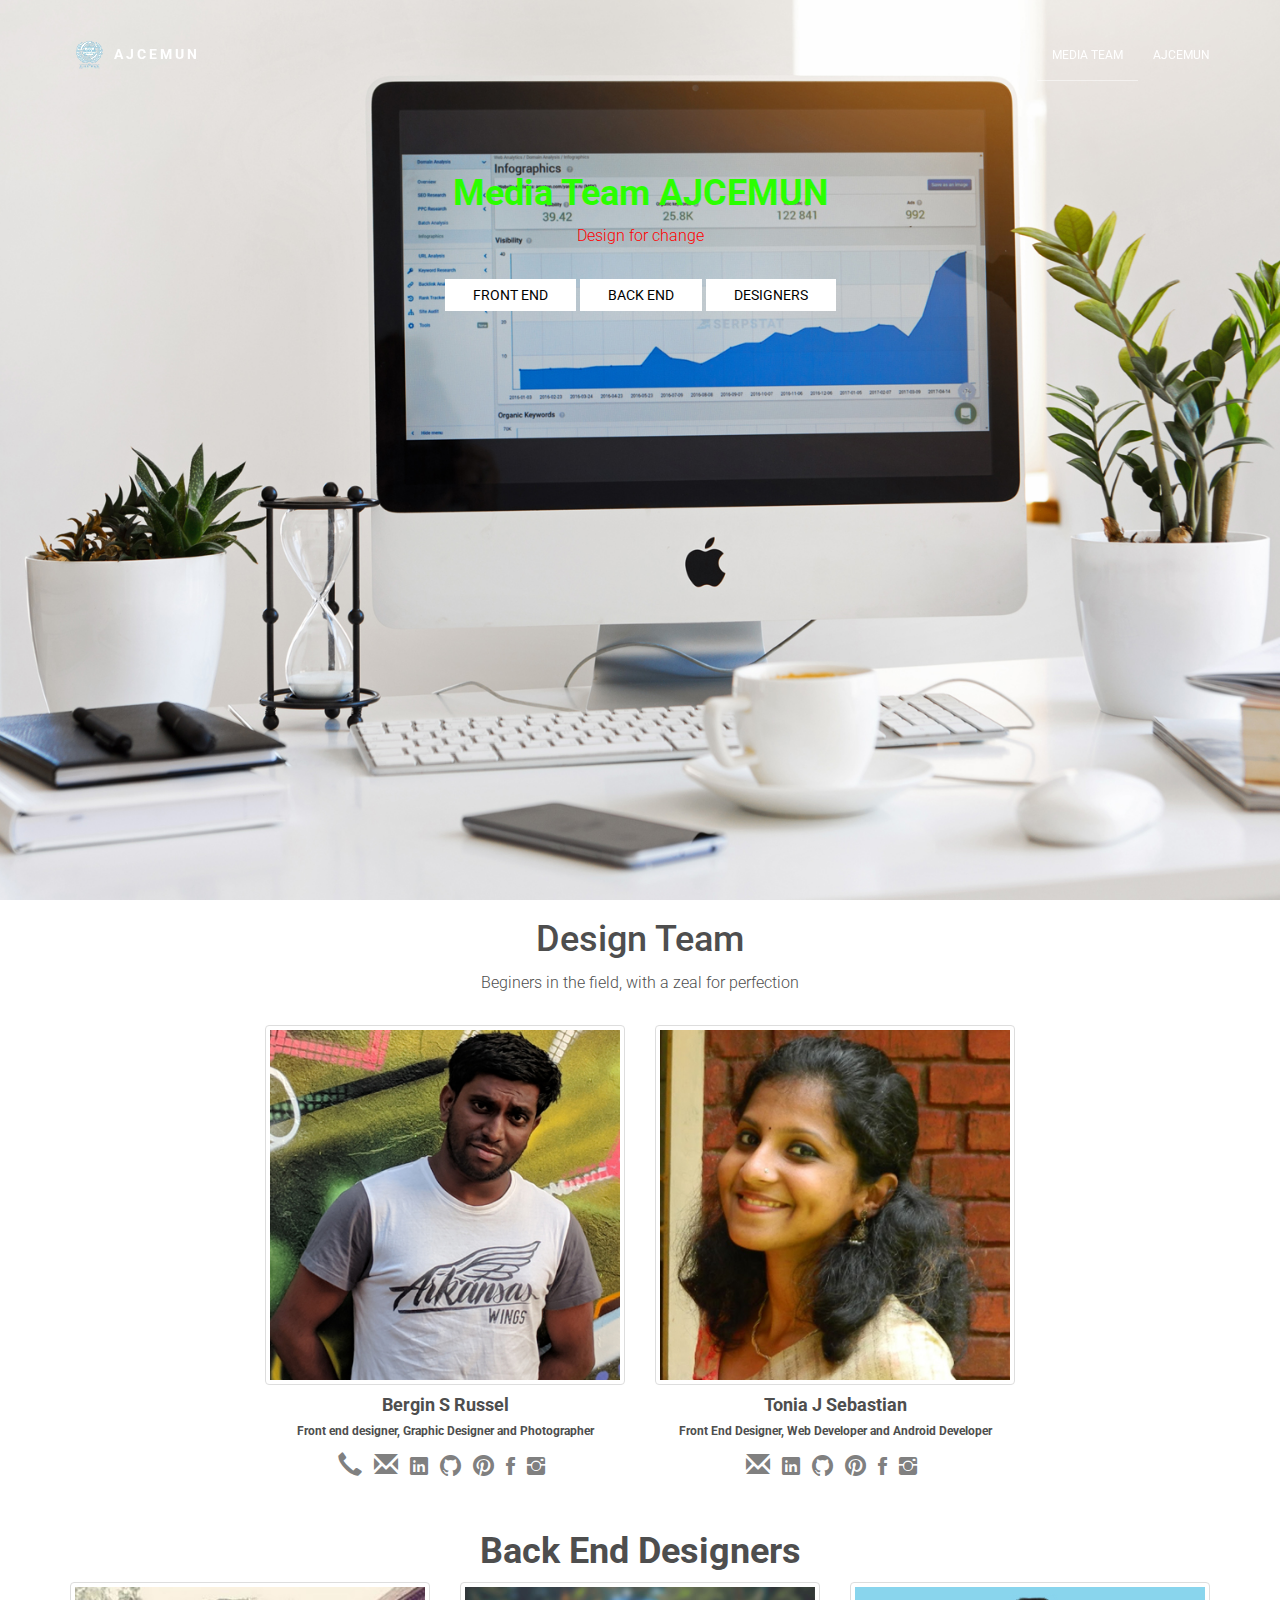
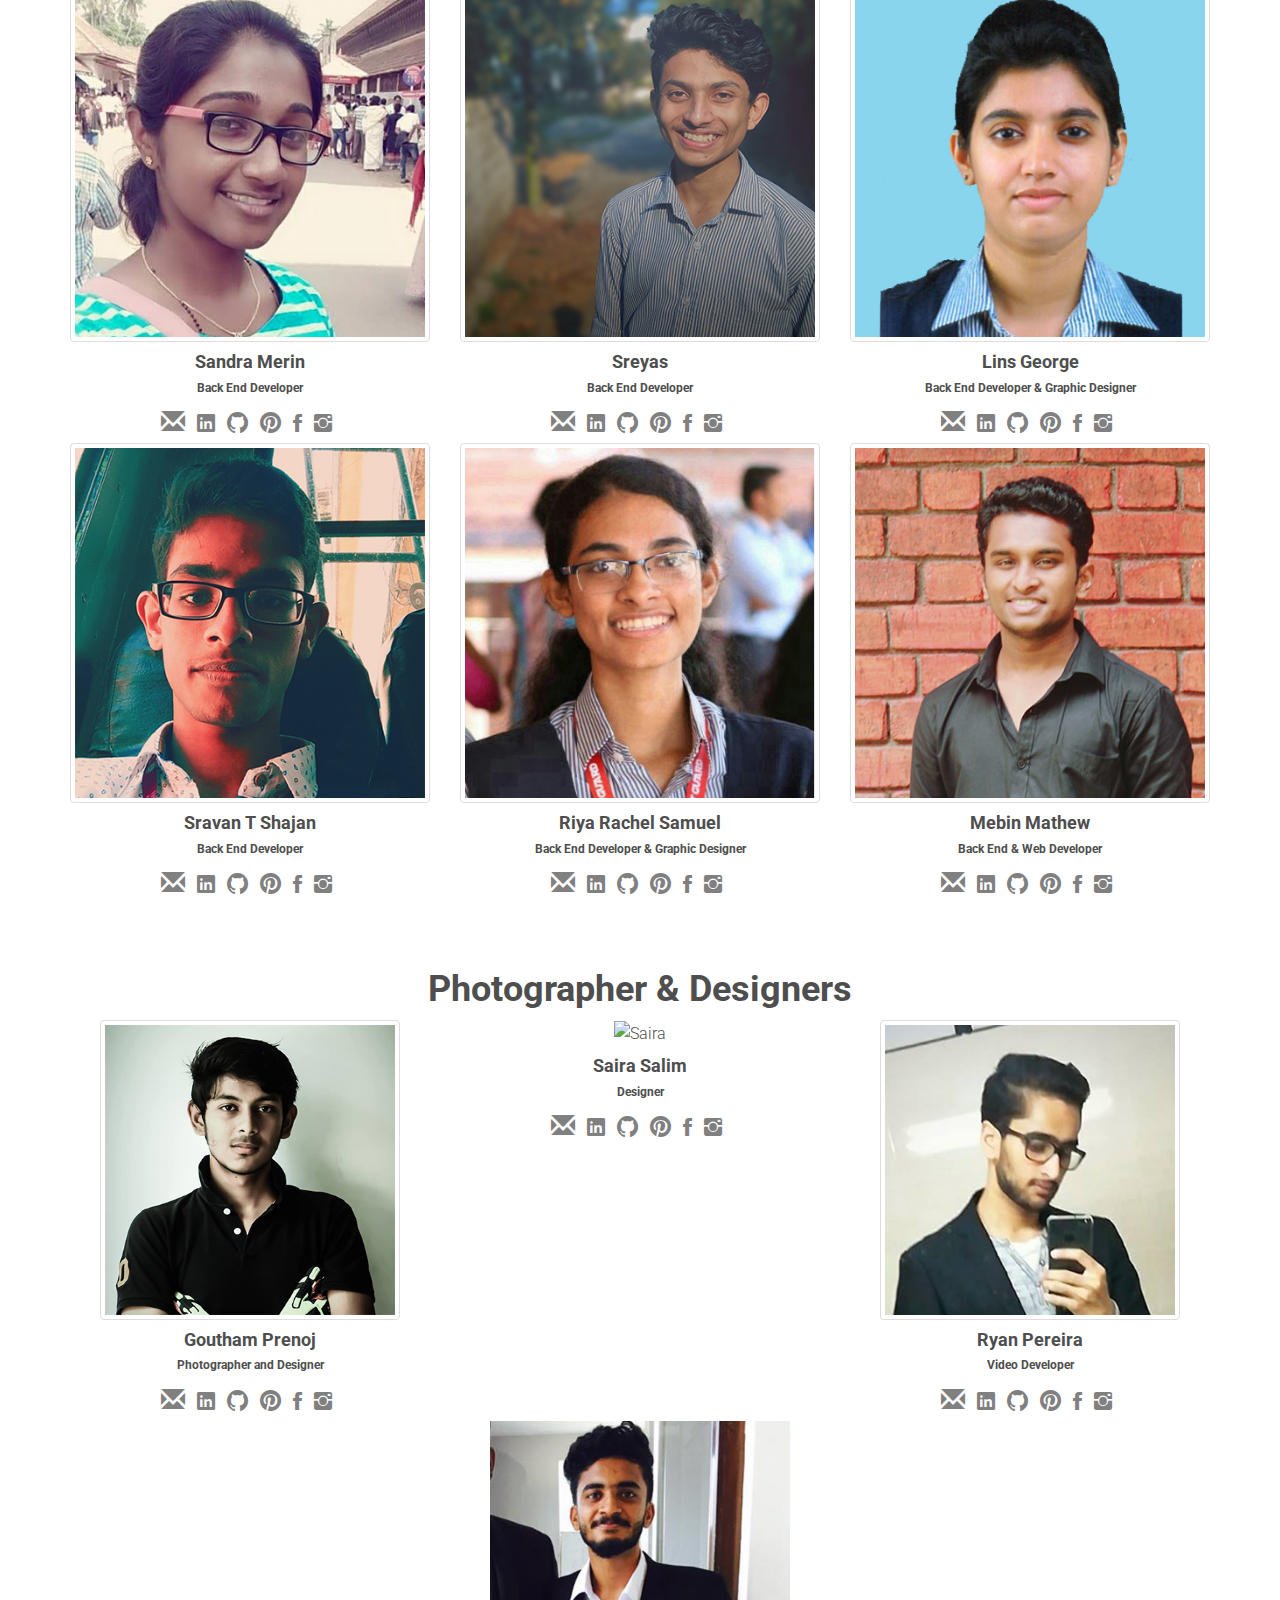
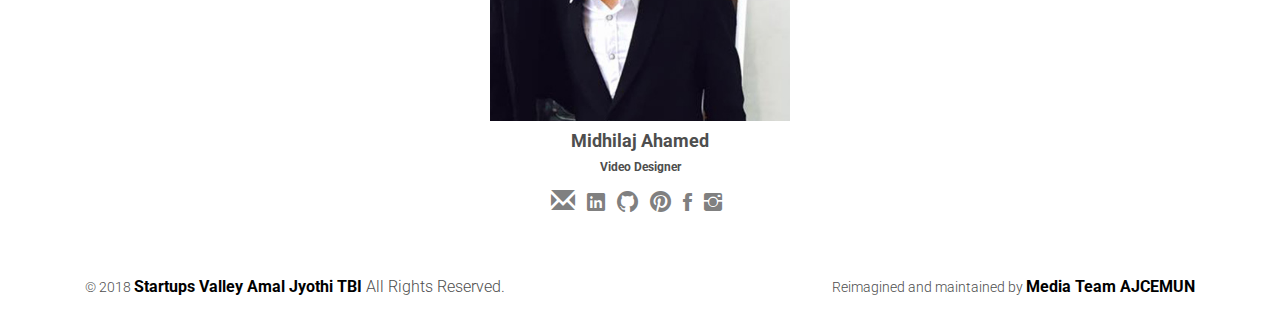
==== commit ef782062: "c" ====
--- a/devteam.html
+++ b/devteam.html
@@ -87,7 +87,7 @@
         <div class="row text-center">
 
             <!--Grid column-->
-			<div class="col-md-4"></div>
+			<div class="col-md-2"></div>
             <div class="col-md-4 mb-4">
 
                 <div class="avatar mx-auto">
@@ -113,10 +113,10 @@
             <!--Grid column-->
 
             <!--Grid column-->
-         <!--<div class="col-md-4 mb-4">
+         <div class="col-md-4 mb-4">
 
                 <div class="avatar mx-auto">
-                    <img src="assets/images/logos/toniadev.jpg" alt="First sample avatar image" width="400" class="rounded img-fluid z-depth-1-half img-thumbnail">
+                    <img src="assets/images/logos/toniadev.jpg" alt="Tonia J Sebastian" width="400" class="rounded img-fluid z-depth-1-half img-thumbnail">
                 </div>
                 <h4 class="font-weight-bold dark-grey-text">
                     <strong>Tonia J Sebastian</strong>
@@ -135,7 +135,7 @@
                 
                 </div>
 
-            </div>-->
+            </div>
             <!--Grid column-->
 
         </div>
@@ -148,7 +148,7 @@
         <div class="col-md-4 mb-4">
 
                 <div class="avatar mx-auto">
-                    <img src="assets/images/logos/sandramerin.jpg" class="rounded img-fluid z-depth-1-half img-thumbnail" alt="First sample avatar image">
+                    <img src="assets/images/logos/sandramerin.jpg" class="rounded img-fluid z-depth-1-half img-thumbnail" alt="sandra">
                 </div>
               <h4 class="font-weight-bold dark-grey-text"> <strong>Sandra Merin</strong></h4>
               <h6 class="grey-text">Back End Developer</h6>
@@ -171,7 +171,7 @@
         <div class="col-md-4 mb-4">
 
           <div class="avatar mx-auto">
-                    <img src="assets/images/logos/SREYAS.jpg" class="rounded img-fluid z-depth-1-half img-thumbnail" alt="First sample avatar image">
+                    <img src="assets/images/logos/SREYAS.jpg" class="rounded img-fluid z-depth-1-half img-thumbnail" alt="sreyas">
                </div>
           <h4 class="font-weight-bold dark-grey-text"> <strong>Sreyas </strong></h4>
                 <h6 class="grey-text">Back End Developer</h6>
@@ -194,10 +194,10 @@
         <div class="col-md-4 mb-4">
 
           <div class="avatar mx-auto">
-            <img src="assets/images/logos/riya.jpg" class="rounded img-fluid z-depth-1-half img-thumbnail" alt="Third sample avatar image">
-                </div>
-                <h4 class="font-weight-bold dark-grey-text"> <strong>Riya Rachel Samuel</strong></h4>
-                <h6 class="grey-text">Back End Developer &amp; Graphic Designer</h6>
+            <img src="assets/images/logos/lins.jpg" class="rounded img-fluid z-depth-1-half img-thumbnail" alt="lins george">
+                </div>
+          <h4 class="font-weight-bold dark-grey-text">Lins George</h4>
+          <h6 class="grey-text">Back End Developer &amp; Graphic Designer</h6>
            <div class="row">
                  <a href="#" data-toggle="tooltip" title="<!--write text-->"><font size="5dp" color="grey"><i class="glyphicon glyphicon-envelope"></i></font></a>&nbsp;&nbsp;
                  <a href="https://www.linkedin.com/"><font size="5dp" color="grey"><i class="ion-social-linkedin"></i></font></a>&nbsp;&nbsp;
@@ -217,6 +217,24 @@
             <!--Grid column-->
         <div class="col-md-4 mb-4">
 
+			
+		  <div class="avatar mx-auto">
+            <img src="assets/images/logos/sravan.jpg" alt="sravan" width="400" class="rounded img-fluid z-depth-1-half img-thumbnail">
+                </div>
+			  <h4 class="font-weight-bold dark-grey-text"> <strong>Sravan T Shajan</strong></h4>
+			  <h6 class="grey-text">Back End Developer</h6>
+
+                 <div class="row">
+                 <a href="#" data-toggle="tooltip" title="toniajsebastian@cs.ajce.in"><font size="5dp" color="grey"><i class="glyphicon glyphicon-envelope"></i></font></a>&nbsp;&nbsp;
+                 <a href="https://www.linkedin.com/"><font size="5dp" color="grey"><i class="ion-social-linkedin"></i></font></a>&nbsp;&nbsp;
+                 <a href="https://www.github.com/"><font size="5dp" color="grey"><i class="ion-social-github"></i></font></a>&nbsp;&nbsp;
+                 <a href="https://in.pinterest.com/"><font size="5dp" color="grey"><i class="ion-social-pinterest"></i></font></a>&nbsp;&nbsp;
+                 <a href="https://www.facebook.com/"><font size="5dp" color="grey"><i class="ion-social-facebook"></i></font></a>&nbsp;&nbsp;
+                 <a href="https://www.instagram.com/"><font size="5dp" color="grey"><i class="ion-social-instagram"></i></font></a>&nbsp;&nbsp;
+                
+                 
+                
+                </div>
                
           </div>
             <!--Grid column-->
@@ -225,11 +243,11 @@
         <div class="col-md-4 mb-4">
 
           <div class="avatar mx-auto">
-                    <img src="assets/images/logos/sravan.jpg" class="rounded img-fluid z-depth-1-half img-thumbnail" alt="First sample avatar image">
+                    <img src="assets/images/logos/riya.jpg" class="rounded img-fluid z-depth-1-half img-thumbnail" alt="Riya">
                </div>
-          <h4 class="font-weight-bold dark-grey-text"> <strong>Sravan T Shahjahan </strong></h4>
-                <h6 class="grey-text">Back End Developer</h6>
-               <div class="row">
+          <h4 class="font-weight-bold dark-grey-text"> <strong>Riya Rachel Samuel</strong></h4>
+          <h6 class="grey-text">Back End Developer &amp; Graphic Designer</h6>
+          <div class="row">
                  <a href="#" data-toggle="tooltip" title="<!--write text-->"><font size="5dp" color="grey"><i class="glyphicon glyphicon-envelope"></i></font></a>&nbsp;&nbsp;
                  <a href="https://www.linkedin.com/"><font size="5dp" color="grey"><i class="ion-social-linkedin"></i></font></a>&nbsp;&nbsp;
                  <a href="https://www.github.com/"><font size="5dp" color="grey"><i class="ion-social-github"></i></font></a>&nbsp;&nbsp;
@@ -248,6 +266,17 @@
         <div class="col-md-4 mb-4">
 
           
+			
+			
+			  <div class="avatar mx-auto">
+                    <img src="assets/images/logos/mebindev.jpg" alt="mebin" width="400" class="rounded img-fluid z-depth-1-half img-thumbnail">
+          </div>
+                <h4 class="font-weight-bold dark-grey-text">
+                    <strong>Mebin Mathew</strong>
+                </h4>
+                <h6 class="grey-text">Back End &amp; Web Developer</h6>
+
+                 <div class="row"><a href="#" data-toggle="tooltip" title="toniajsebastian@cs.ajce.in"><font size="5dp" color="grey"><em class="glyphicon glyphicon-envelope"></em></font></a>&nbsp;&nbsp; <a href="https://www.linkedin.com/"><font size="5dp" color="grey"><em class="ion-social-linkedin"></em></font></a>&nbsp;&nbsp; <a href="https://www.github.com/"><font size="5dp" color="grey"><em class="ion-social-github"></em></font></a>&nbsp;&nbsp; <a href="https://in.pinterest.com/"><font size="5dp" color="grey"><em class="ion-social-pinterest"></em></font></a>&nbsp;&nbsp; <a href="https://www.facebook.com/"><font size="5dp" color="grey"><em class="ion-social-facebook"></em></font></a>&nbsp;&nbsp; <a href="https://www.instagram.com/"><font size="5dp" color="grey"><em class="ion-social-instagram"></em></font></a>&nbsp;&nbsp; </div>
           </div>
             <!--Grid column-->
         </div>
@@ -269,7 +298,7 @@
         <div class="col-md-4 mb-4">
 
                 <div class="avatar mx-auto">
-                    <img src="assets/images/logos/gouthamdev.jpg" alt="First sample avatar image" width="300" class="rounded img-fluid z-depth-1-half img-thumbnail">
+                    <img src="assets/images/logos/gouthamdev.jpg" alt="Goutham Prenoj" width="300" class="rounded img-fluid z-depth-1-half img-thumbnail">
                 </div>
               <h4 class="font-weight-bold dark-grey-text"> <strong>Goutham Prenoj</strong></h4>
               <h6 class="grey-text">Photographer and Designer</h6>
@@ -292,7 +321,7 @@
         <div class="col-md-4 mb-4">
 
           <div class="avatar mx-auto">
-                    <img src="https://encrypted-tbn0.gstatic.com/images?q=tbn:ANd9GcSdP8_WHYu5wR9VU33Q1He28nvajJAuTOANiB84Cfq0nArDVMAf" alt="First sample avatar image" width="300" class="rounded img-fluid z-depth-1-half">
+                    <img src="https://encrypted-tbn0.gstatic.com/images?q=tbn:ANd9GcSdP8_WHYu5wR9VU33Q1He28nvajJAuTOANiB84Cfq0nArDVMAf" alt="Saira" width="300" class="rounded img-fluid z-depth-1-half">
                </div>
           <h4 class="font-weight-bold dark-grey-text"> <strong>Saira Salim</strong></h4>
                 <h6 class="grey-text">Designer</h6>
@@ -315,7 +344,7 @@
         <div class="col-md-4 mb-4">
 
           <div class="avatar mx-auto">
-            <img src="assets/images/logos/ryandev.jpg" alt="Third sample avatar image" width="300" class="rounded img-fluid z-depth-1-half img-thumbnail">
+            <img src="assets/images/logos/ryandev.jpg" alt="Ryan" width="300" class="rounded img-fluid z-depth-1-half img-thumbnail">
                 </div>
                 <h4 class="font-weight-bold dark-grey-text"> <strong>Ryan Pereira</strong></h4>
                 <h6 class="grey-text">Video Developer</h6>
@@ -346,7 +375,7 @@
         <div class="col-md-4 mb-4">
 
           <div class="avatar mx-auto">
-            <img src="assets/images/logos/midhidev.jpg" alt="First sample avatar image" width="300" height="300" class="rounded img-fluid z-depth-1-half">
+            <img src="assets/images/logos/midhidev.jpg" alt="Midhilaj" width="300" height="300" class="rounded img-fluid z-depth-1-half">
                </div>
           <h4 class="font-weight-bold dark-grey-text"> <strong>Midhilaj Ahamed</strong></h4>
           <h6 class="grey-text">Video Designer</h6>
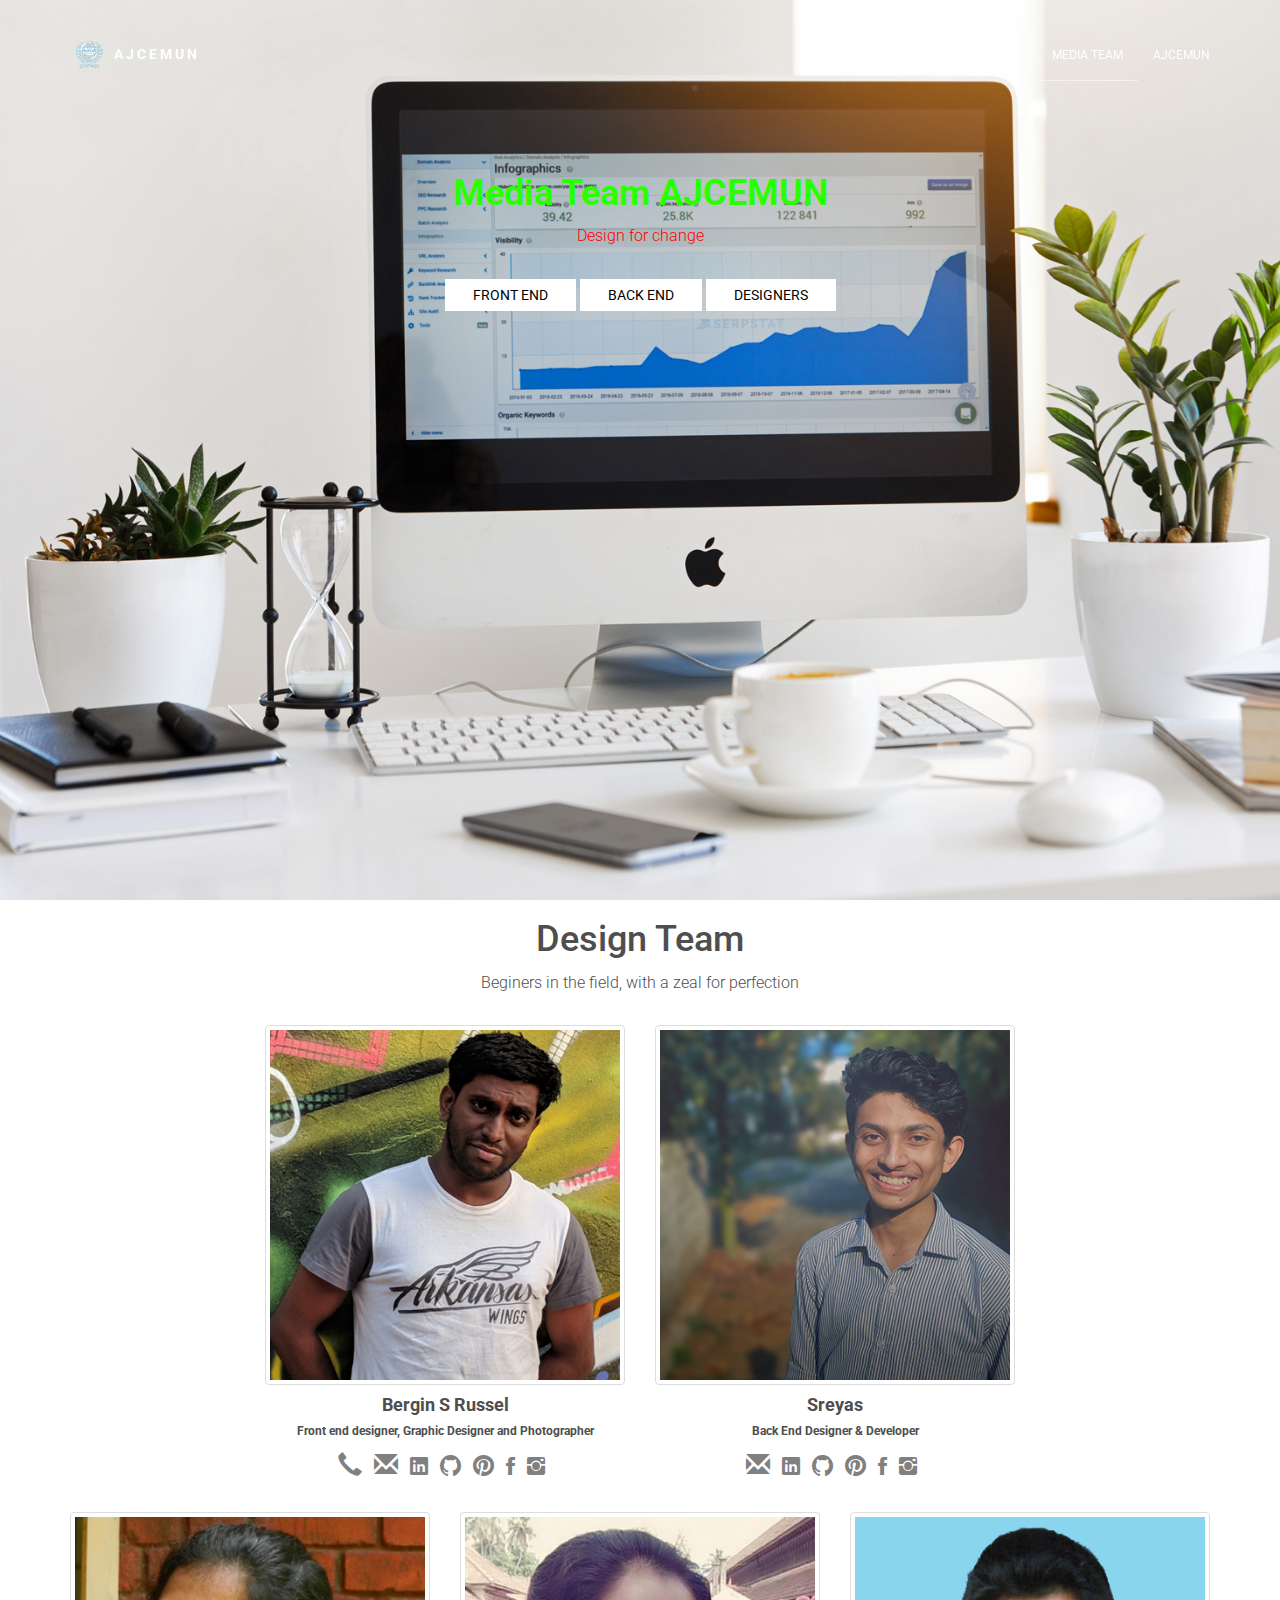
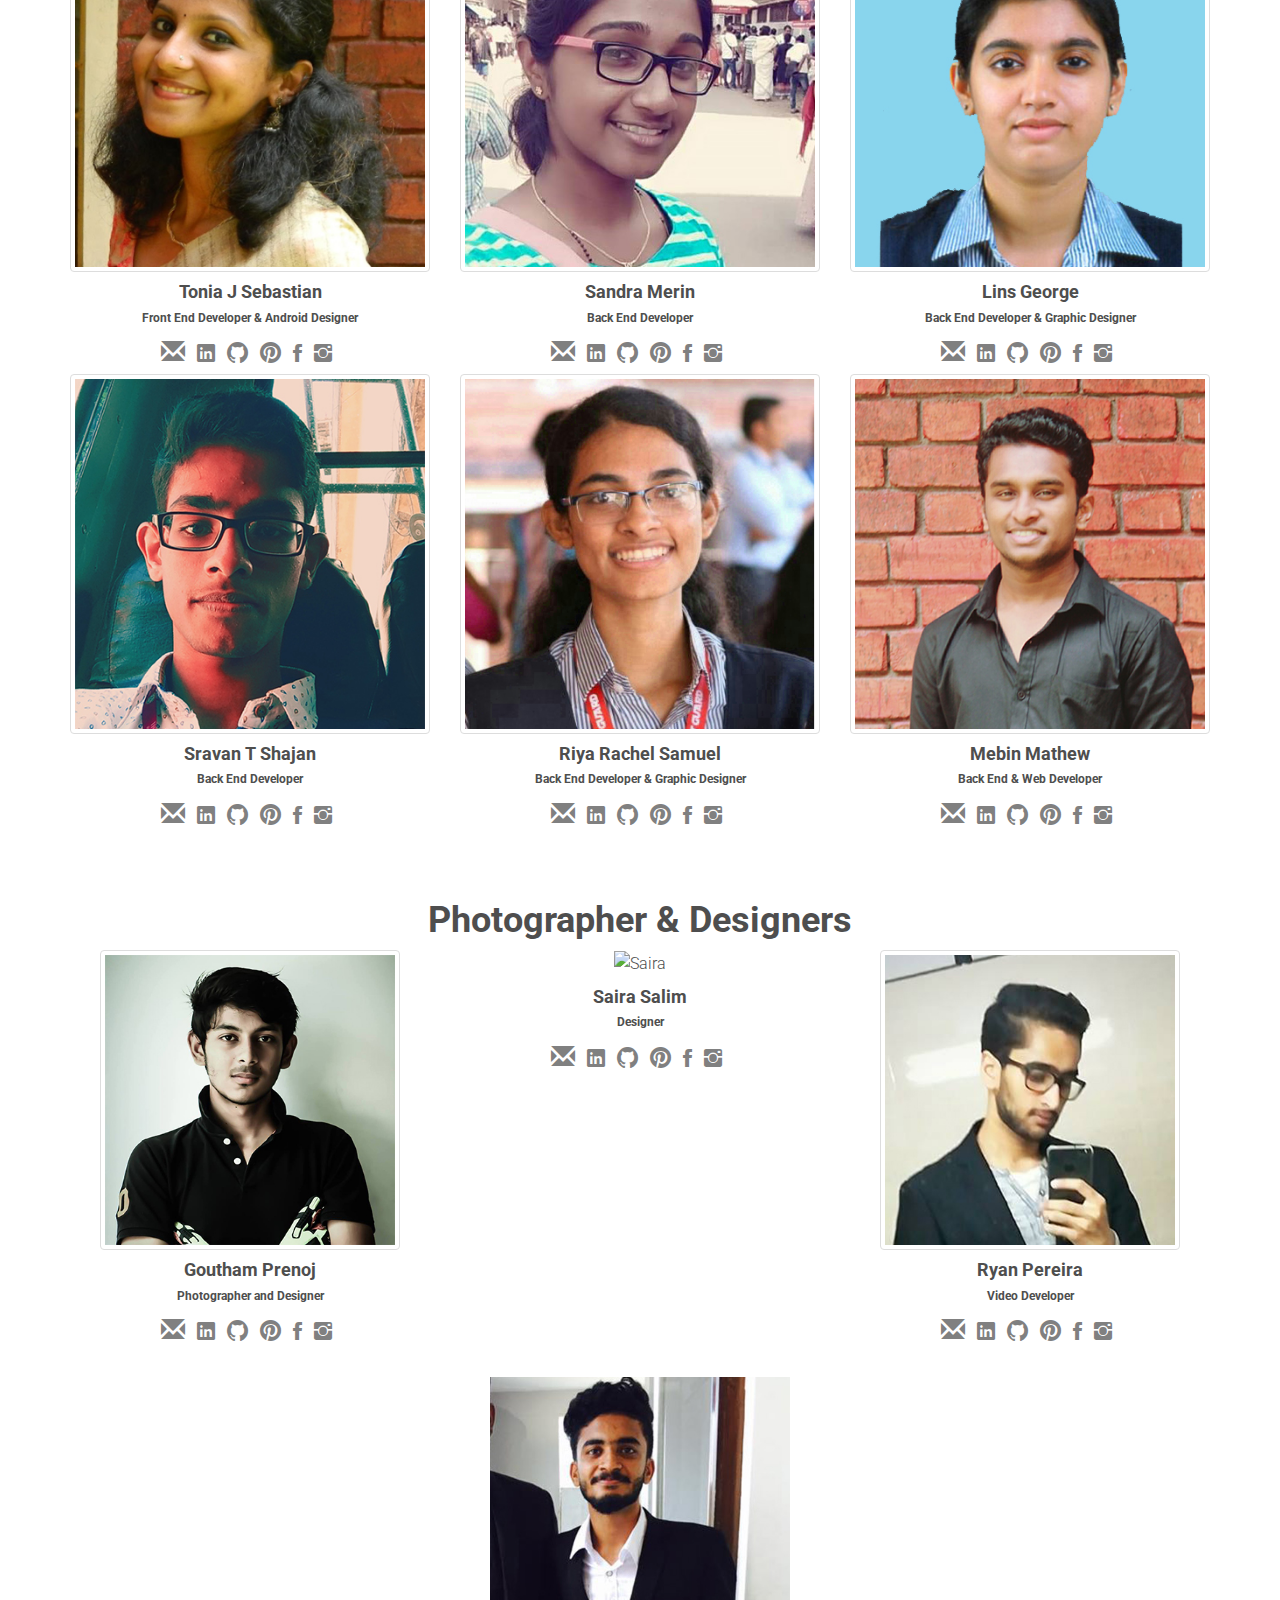
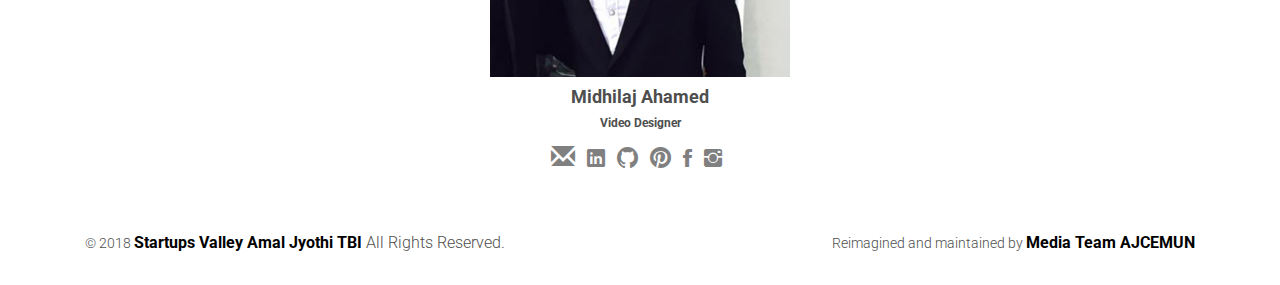
==== commit ad9ba693: "c" ====
--- a/devteam.html
+++ b/devteam.html
@@ -116,15 +116,15 @@
          <div class="col-md-4 mb-4">
 
                 <div class="avatar mx-auto">
-                    <img src="assets/images/logos/toniadev.jpg" alt="Tonia J Sebastian" width="400" class="rounded img-fluid z-depth-1-half img-thumbnail">
+                    <img src="assets/images/logos/SREYAS.jpg" alt="Tonia J Sebastian" width="400" class="rounded img-fluid z-depth-1-half img-thumbnail">
                 </div>
                 <h4 class="font-weight-bold dark-grey-text">
-                    <strong>Tonia J Sebastian</strong>
+                    <strong>Sreyas</strong>
                 </h4>
-                <h6 class="grey-text">Front End Designer, Web Developer and Android Developer</h6>
+                <h6 class="grey-text">Back End Designer &amp; Developer</h6>
 
                  <div class="row">
-                 <a href="#" data-toggle="tooltip" title="toniajsebastian@cs.ajce.in"><font size="5dp" color="grey"><i class="glyphicon glyphicon-envelope"></i></font></a>&nbsp;&nbsp;
+                 <a href="#" data-toggle="tooltip" title=""><font size="5dp" color="grey"><i class="glyphicon glyphicon-envelope"></i></font></a>&nbsp;&nbsp;
                  <a href="https://www.linkedin.com/"><font size="5dp" color="grey"><i class="ion-social-linkedin"></i></font></a>&nbsp;&nbsp;
                  <a href="https://www.github.com/"><font size="5dp" color="grey"><i class="ion-social-github"></i></font></a>&nbsp;&nbsp;
                  <a href="https://in.pinterest.com/"><font size="5dp" color="grey"><i class="ion-social-pinterest"></i></font></a>&nbsp;&nbsp;
@@ -141,17 +141,17 @@
         </div>
 		</section>	
 	<br><section id="bed" class="Back End Developers">
-	<h1 align="center">Back End Designers</h1>
+	
 	<div class="row text-center">
 
             <!--Grid column-->
         <div class="col-md-4 mb-4">
 
                 <div class="avatar mx-auto">
-                    <img src="assets/images/logos/sandramerin.jpg" class="rounded img-fluid z-depth-1-half img-thumbnail" alt="sandra">
-                </div>
-              <h4 class="font-weight-bold dark-grey-text"> <strong>Sandra Merin</strong></h4>
-              <h6 class="grey-text">Back End Developer</h6>
+                    <img src="assets/images/logos/toniadev.jpg" class="rounded img-fluid z-depth-1-half img-thumbnail" alt="Tonia J Sebastian">
+                </div>
+              <h4 class="font-weight-bold dark-grey-text"> <strong>Tonia J Sebastian</strong></h4>
+              <h6 class="grey-text">Front End Developer &amp; Android Designer</h6>
            <div class="row">
                  <a href="#" data-toggle="tooltip" title="<!--write text-->"><font size="5dp" color="grey"><i class="glyphicon glyphicon-envelope"></i></font></a>&nbsp;&nbsp;
                  <a href="https://www.linkedin.com/"><font size="5dp" color="grey"><i class="ion-social-linkedin"></i></font></a>&nbsp;&nbsp;
@@ -171,21 +171,11 @@
         <div class="col-md-4 mb-4">
 
           <div class="avatar mx-auto">
-                    <img src="assets/images/logos/SREYAS.jpg" class="rounded img-fluid z-depth-1-half img-thumbnail" alt="sreyas">
-               </div>
-          <h4 class="font-weight-bold dark-grey-text"> <strong>Sreyas </strong></h4>
-                <h6 class="grey-text">Back End Developer</h6>
-               <div class="row">
-                 <a href="#" data-toggle="tooltip" title="<!--write text-->"><font size="5dp" color="grey"><i class="glyphicon glyphicon-envelope"></i></font></a>&nbsp;&nbsp;
-                 <a href="https://www.linkedin.com/"><font size="5dp" color="grey"><i class="ion-social-linkedin"></i></font></a>&nbsp;&nbsp;
-                 <a href="https://www.github.com/"><font size="5dp" color="grey"><i class="ion-social-github"></i></font></a>&nbsp;&nbsp;
-                 <a href="https://in.pinterest.com/"><font size="5dp" color="grey"><i class="ion-social-pinterest"></i></font></a>&nbsp;&nbsp;
-                 <a href="https://www.facebook.com/"><font size="5dp" color="grey"><i class="ion-social-facebook"></i></font></a>&nbsp;&nbsp;
-                 <a href="https://www.instagram.com/"><font size="5dp" color="grey"><i class="ion-social-instagram"></i></font></a>&nbsp;&nbsp;
-                
-                 
-                
-                </div>
+                    <img src="assets/images/logos/sandramerin.jpg" class="rounded img-fluid z-depth-1-half img-thumbnail" alt="sreyas">
+          </div>
+          <h4 class="font-weight-bold dark-grey-text">Sandra Merin</h4>
+          <h6 class="grey-text">Back End Developer</h6>
+               <div class="row"><a href="#" data-toggle="tooltip" title="<!--write text-->"><font size="5dp" color="grey"><em class="glyphicon glyphicon-envelope"></em></font></a>&nbsp;&nbsp; <a href="https://www.linkedin.com/"><font size="5dp" color="grey"><em class="ion-social-linkedin"></em></font></a>&nbsp;&nbsp; <a href="https://www.github.com/"><font size="5dp" color="grey"><em class="ion-social-github"></em></font></a>&nbsp;&nbsp; <a href="https://in.pinterest.com/"><font size="5dp" color="grey"><em class="ion-social-pinterest"></em></font></a>&nbsp;&nbsp; <a href="https://www.facebook.com/"><font size="5dp" color="grey"><em class="ion-social-facebook"></em></font></a>&nbsp;&nbsp; <a href="https://www.instagram.com/"><font size="5dp" color="grey"><em class="ion-social-instagram"></em></font></a>&nbsp;&nbsp; </div>
 
         </div>
             <!--Grid column-->
@@ -361,7 +351,7 @@
                 </div>
           </div>
             <!--Grid column-->
-        </div>
+        </div><br>
 			<div class="row text-center">
 
             <!--Grid column-->
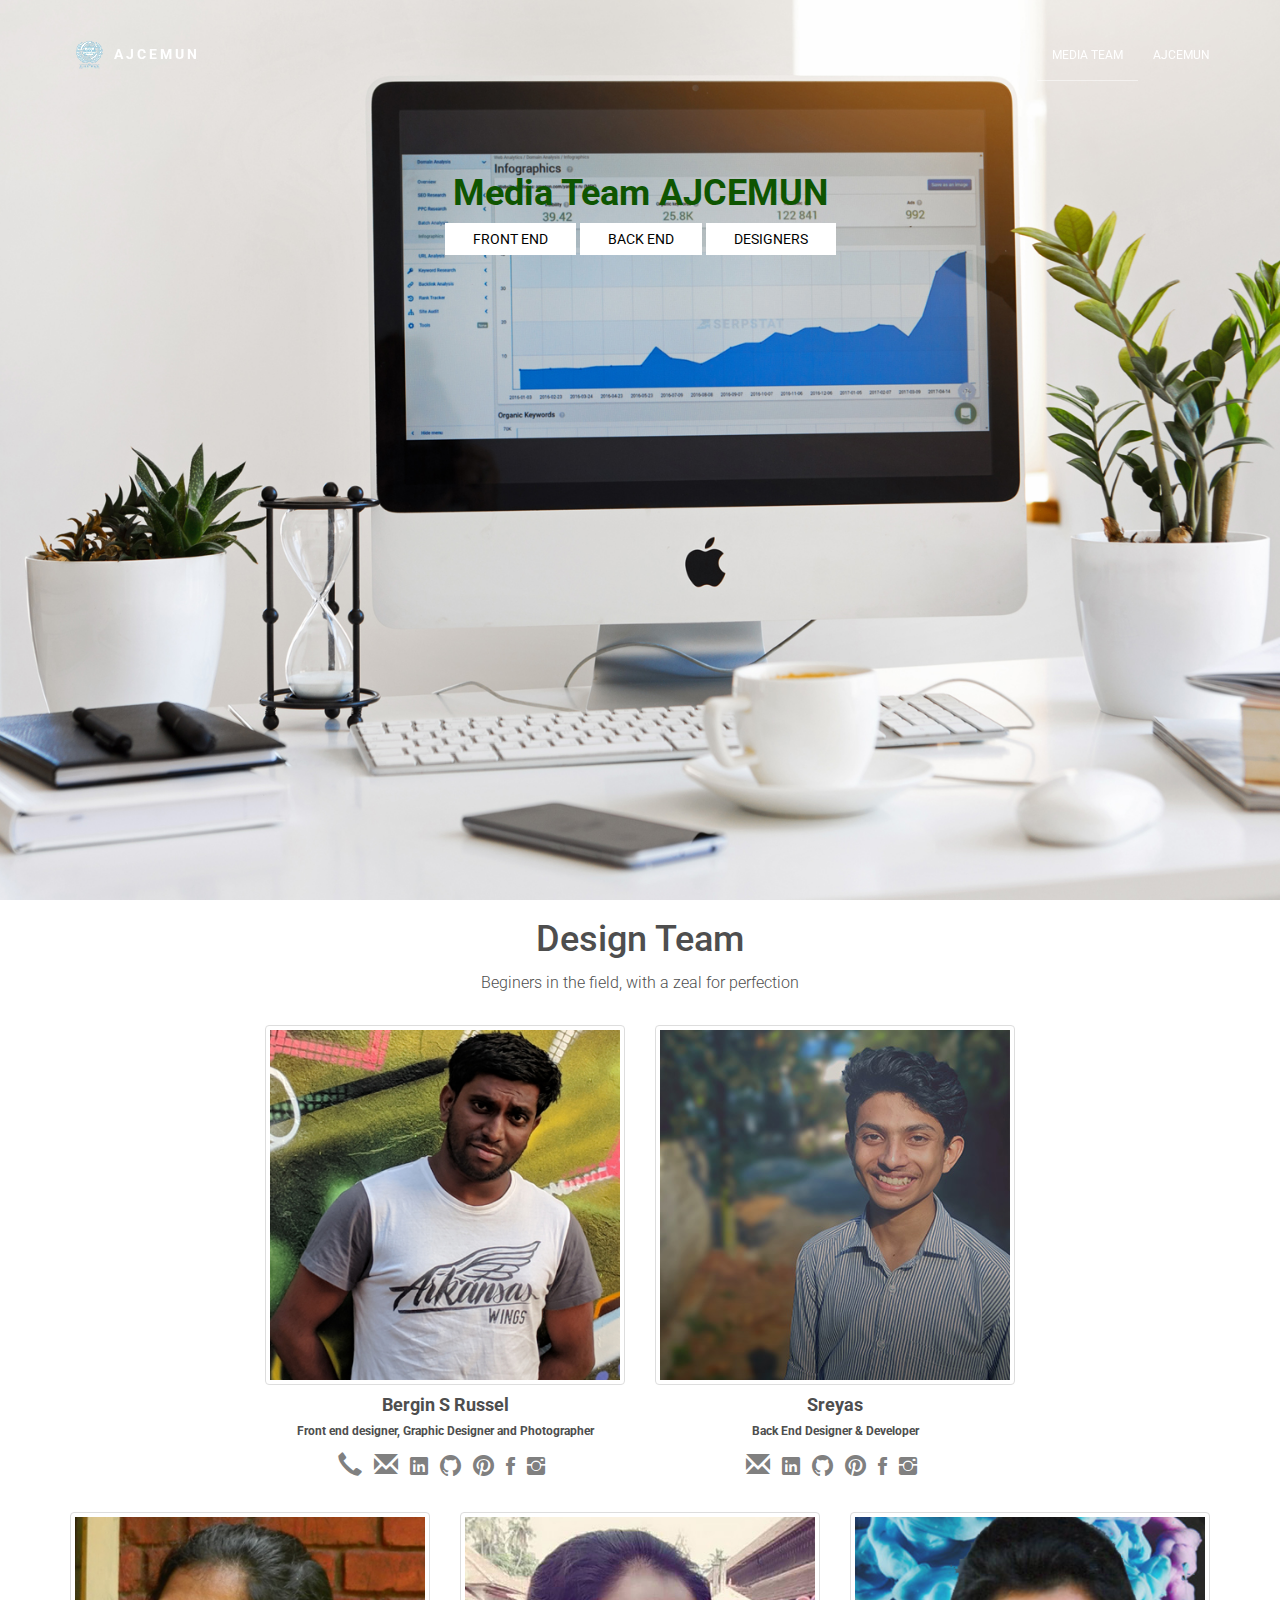
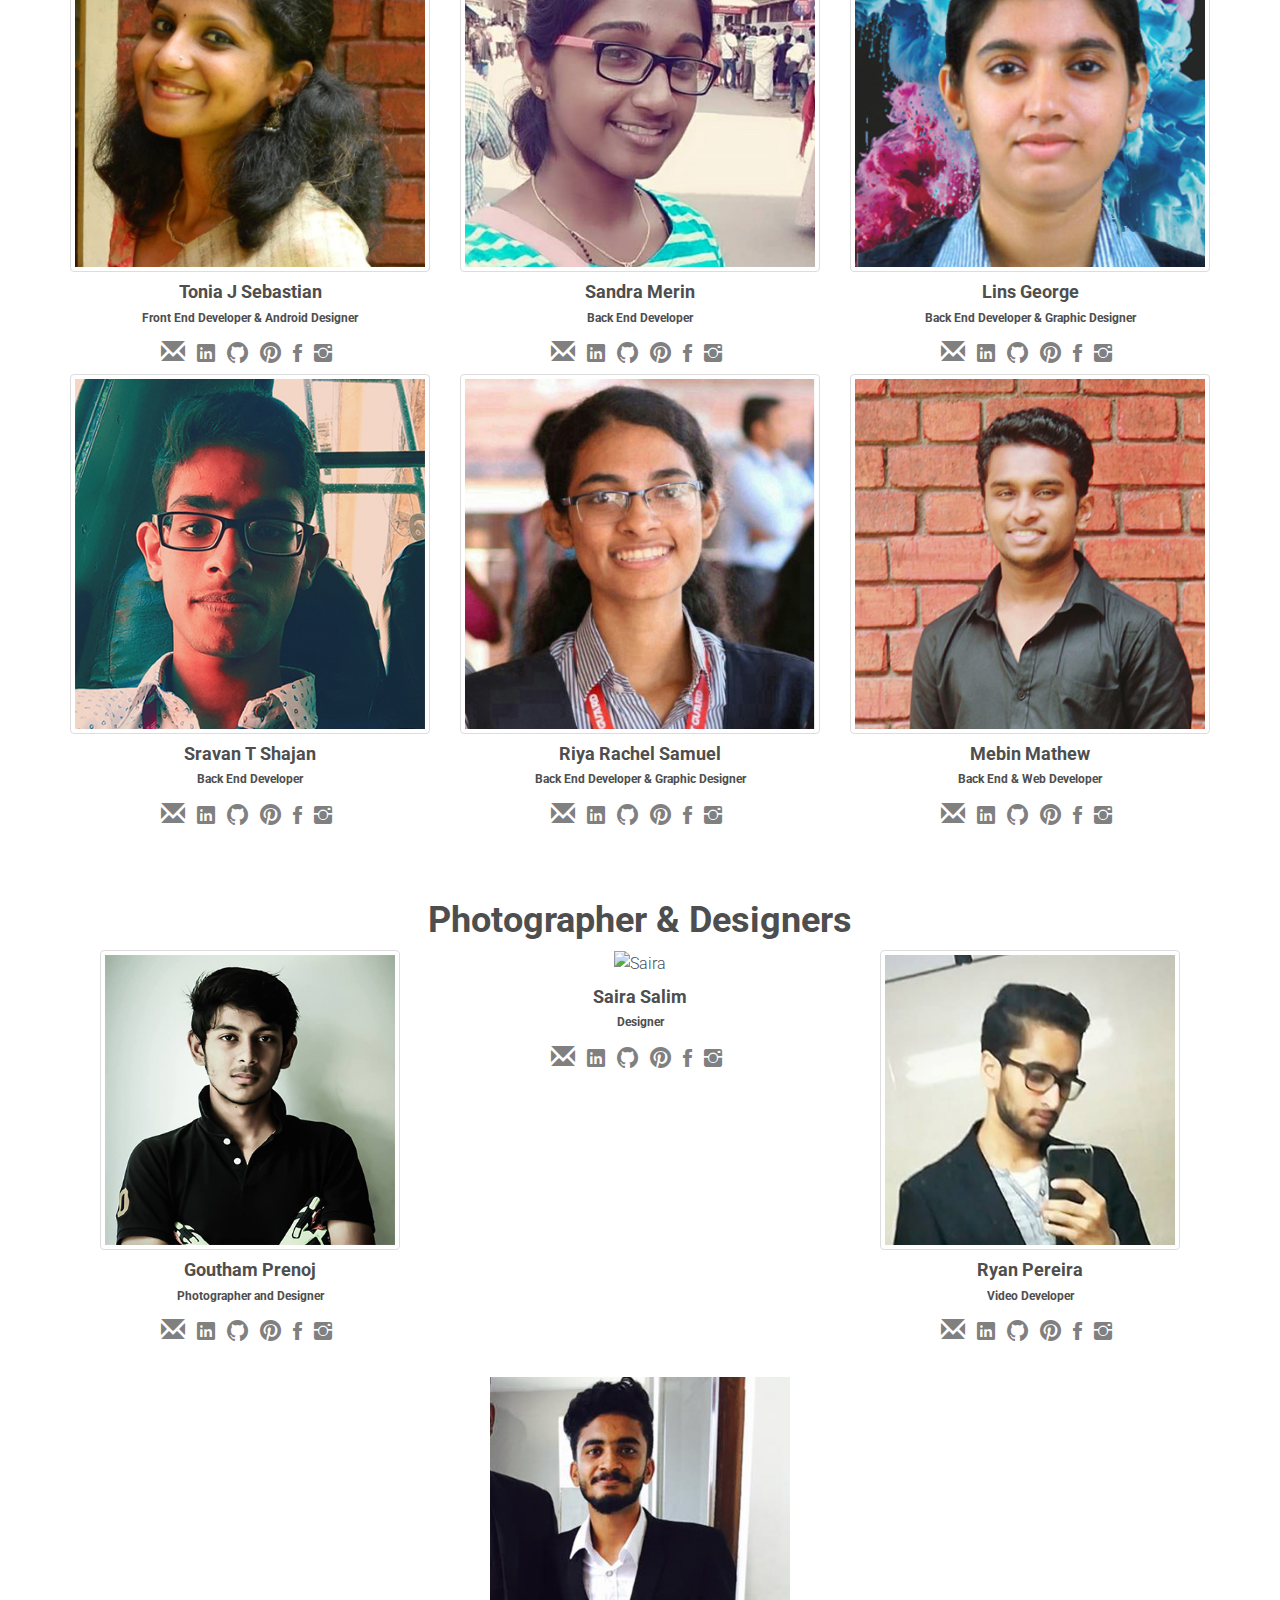
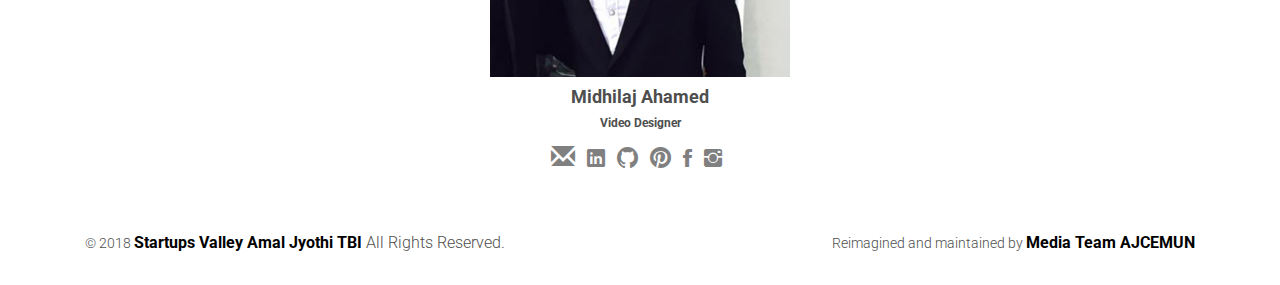
==== commit b3b3361a: "c" ====
--- a/devteam.html
+++ b/devteam.html
@@ -65,9 +65,8 @@
         <div class="intro">
 			<br><br><br><br><br><br>
         
-          <h1><font color="#2AFF00">Media Team AJCEMUN</font></h1>
-         <!-- <h1>AJCEMUN</h1>-->
-          <font color="#FF0000"><p>Design for change</p></font>
+          <h1><font color="red#550001">Media Team AJCEMUN</font></h1>
+         
           <a class="btn btn-white" data-scroll href="#fed">Front End</a>
 			 <a class="btn btn-white" data-scroll href="#bed">Back End</a>
 			 <a class="btn btn-white" data-scroll href="#pd">Designers</a>
--- a/assets/css/main.css
+++ b/assets/css/main.css
@@ -335,6 +335,16 @@
   background: url(../images/logos/ajcemundev2.jpg) no-repeat center center/cover;
   display: table;
 }
+
+.site-header2 {
+  width: 100%;
+  height: 100%;
+  min-height: 50vh;
+  position: relative;
+  text-align: center;
+  background: url(../images/backgrounds/ajcemunregister.jpg) no-repeat center center/cover;
+  display: table;
+}
 .site-header::before {
   content: "";
   position: absolute;
